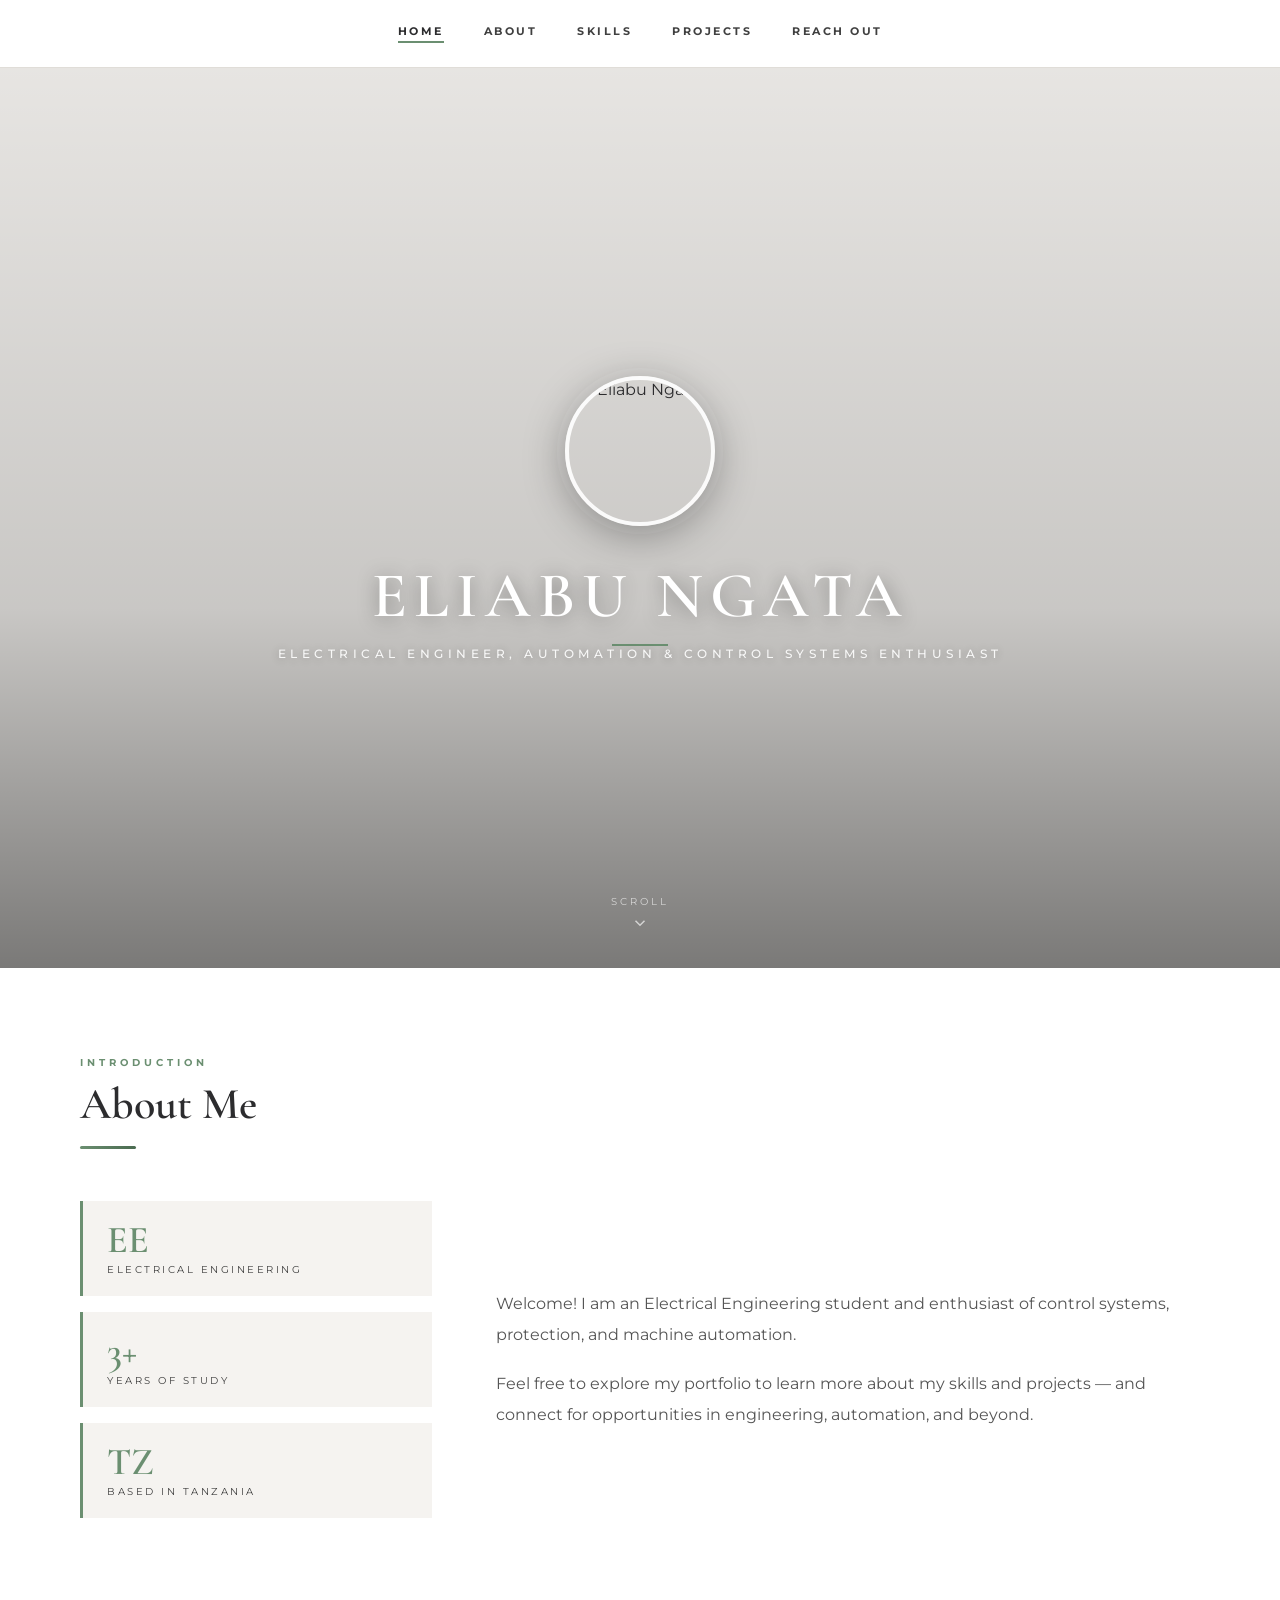
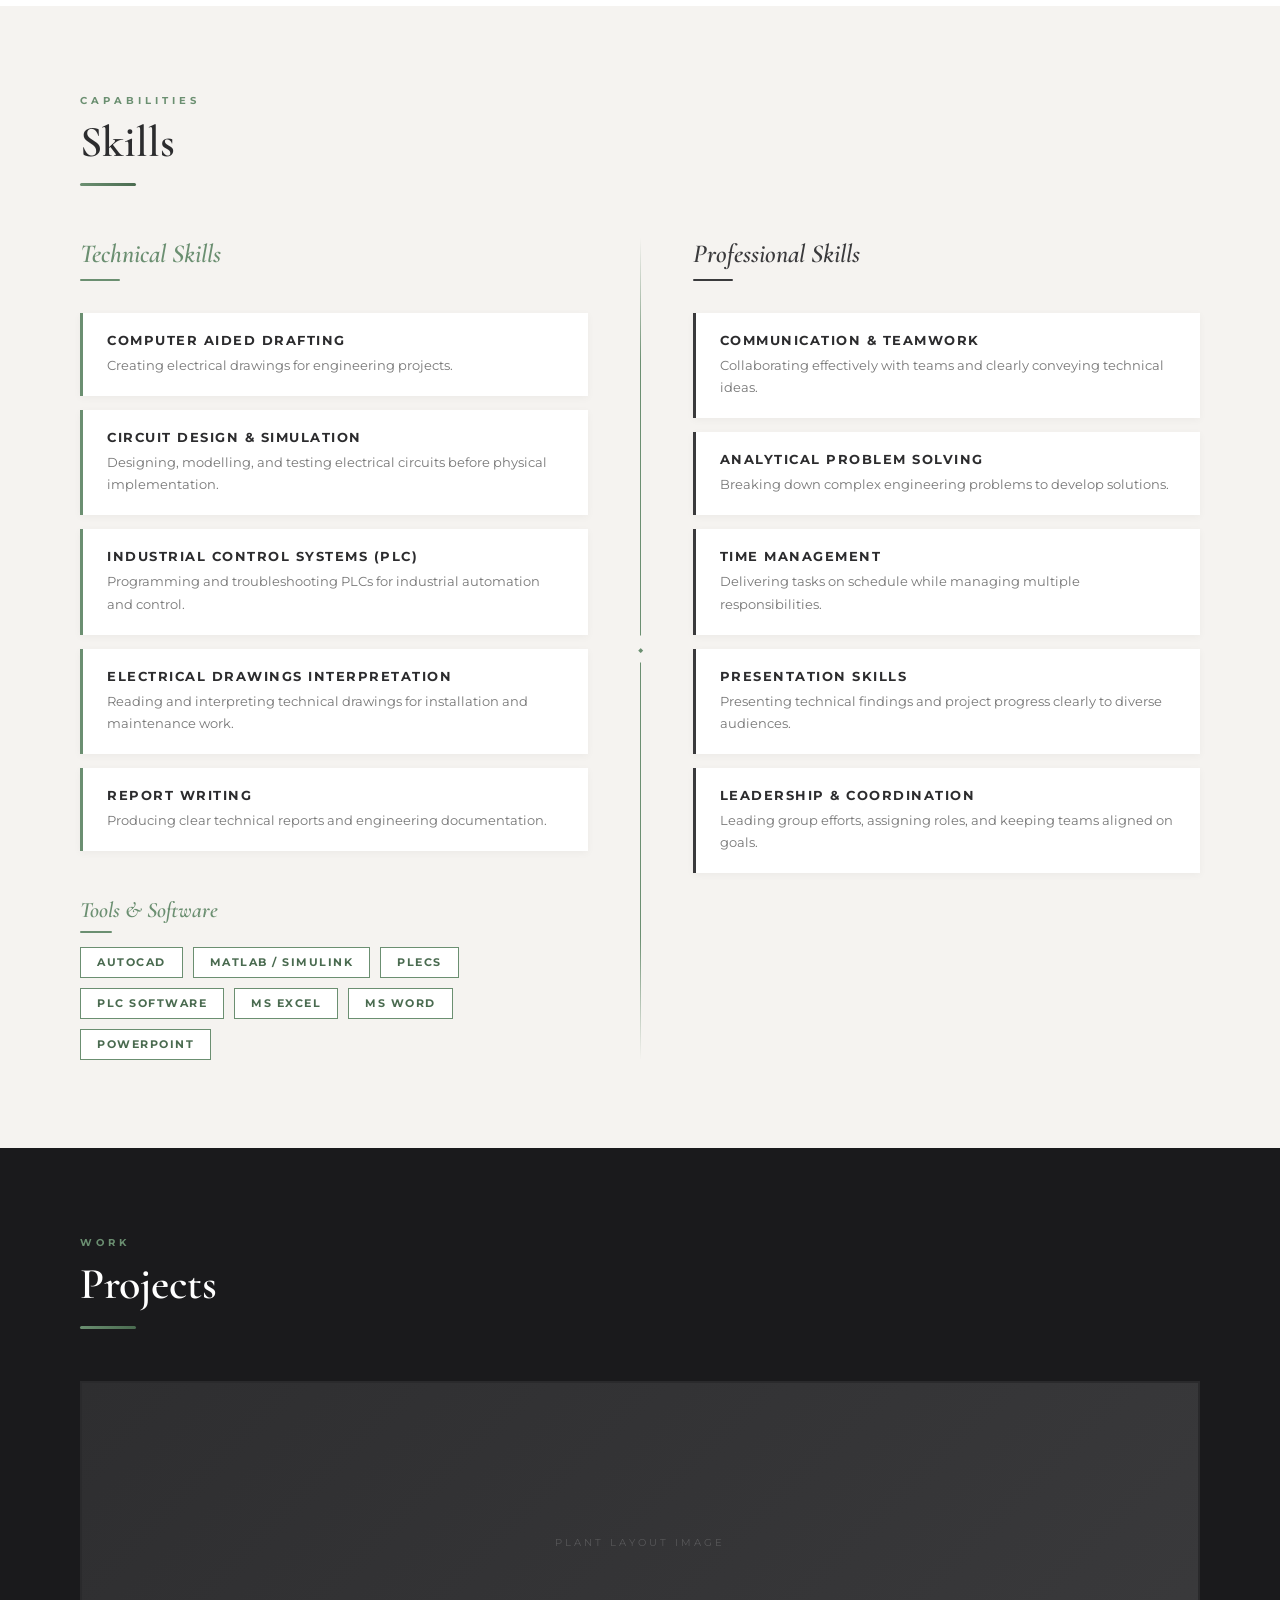
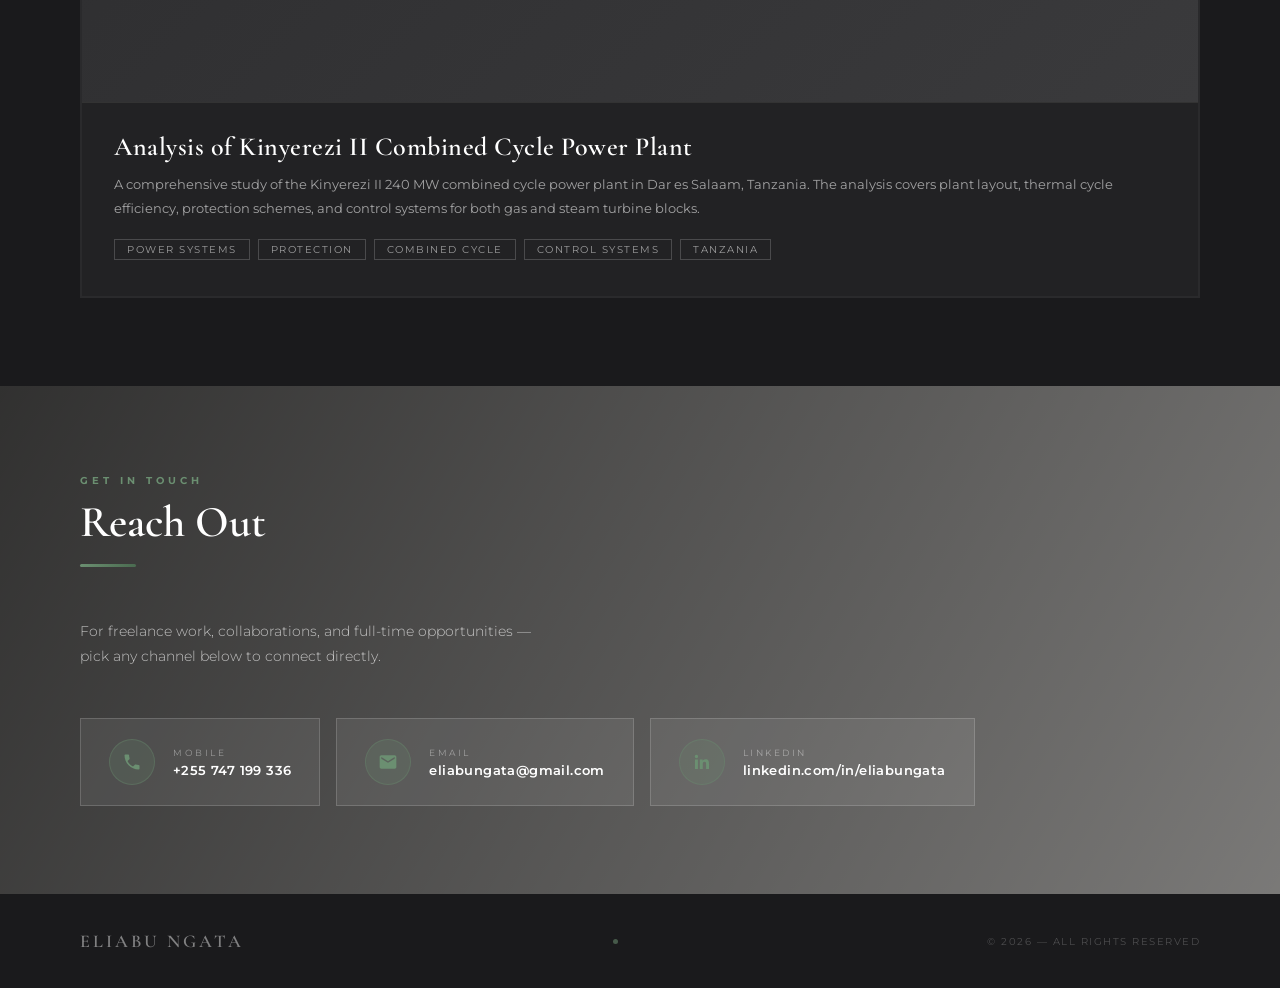
==== index.html @ 3ef7c07f "Update index.html" ====
<!DOCTYPE html>
<html lang="en">
<head>
  <meta charset="UTF-8" />
  <meta name="viewport" content="width=device-width, initial-scale=1.0"/>
  <title>Eliabu Ngata — Portfolio</title>
  <link href="https://fonts.googleapis.com/css2?family=Cormorant+Garamond:ital,wght@0,300;0,400;0,600;1,300;1,400;1,600&family=Montserrat:wght@300;400;500;600;700&display=swap" rel="stylesheet"/>
  <style>
    *, *::before, *::after { box-sizing: border-box; margin: 0; padding: 0; }

    :root {
      --accent:   #6b8f71;
      --accent2:  #4a6b50;
      --mid:      #3a3a3c;
      --dark:     #1a1a1c;
      --light-bg: #f5f3f0;
      --white:    #ffffff;
      --text:     #2c2c2e;
      --muted:    #404040;
      --border:   #e0ddd8;
      --nav-h:    68px;
    }

    html { scroll-behavior: smooth; }

    body {
      font-family: 'Montserrat', sans-serif;
      color: var(--text);
      background: var(--light-bg);
      overflow-x: hidden;
    }

    /* ════════════════════════════
       NAV
    ════════════════════════════ */
    nav {
      position: sticky;
      top: 0;
      z-index: 200;
      height: var(--nav-h);
      background: rgba(255,255,255,0.96);
      backdrop-filter: blur(12px);
      -webkit-backdrop-filter: blur(12px);
      border-bottom: 1px solid var(--border);
      display: flex;
      align-items: center;
      justify-content: center;
      padding: 0 80px;
    }
    .nav-logo { display: none; }
    .nav-links { display: flex; gap: 40px; }
    nav a.nav-link {
      text-decoration: none;
      font-size: 11px;
      font-weight: 700;
      letter-spacing: 2.5px;
      text-transform: uppercase;
      color: var(--muted);
      padding-bottom: 3px;
      border-bottom: 2px solid transparent;
      transition: color .2s, border-color .2s;
    }
    nav a.nav-link:hover {
      color: var(--text);
      border-bottom-color: var(--accent);
    }
    nav a.nav-link.active {
      color: var(--text);
      border-bottom-color: var(--accent);
    }

    /* ════════════════════════════
       HERO
    ════════════════════════════ */
    #hero {
      position: relative;
      min-height: 100vh;
      display: flex;
      align-items: center;
      justify-content: center;
      background: url('https://raw.githubusercontent.com/eliabungata/eliabungata.github.io/main/images/coverphoto.jpeg') center 20%/cover no-repeat;
      overflow: hidden;
    }
    #hero::before {
      content: '';
      position: absolute; inset: 0;
      background: linear-gradient(
        to bottom,
        rgba(0,0,0,0.06) 0%,
        rgba(0,0,0,0.18) 60%,
        rgba(0,0,0,0.50) 100%
      );
    }
    .hero-content {
      position: relative;
      z-index: 1;
      display: flex;
      flex-direction: column;
      align-items: center;
      text-align: center;
      gap: 22px;
      padding: 40px 80px;
      animation: fadeUp .9s ease both;
    }
    @keyframes fadeUp {
      from { opacity: 0; transform: translateY(32px); }
      to   { opacity: 1; transform: translateY(0); }
    }
    .hero-avatar {
      width: 150px; height: 150px;
      border-radius: 50%;
      border: 4px solid rgba(255,255,255,.9);
      object-fit: cover;
      object-position: center top;
      box-shadow: 0 8px 40px rgba(0,0,0,.35), 0 0 0 8px rgba(255,255,255,.1);
    }
    .hero-text h1 {
      font-family: 'Cormorant Garamond', serif;
      font-size: 64px;
      font-weight: 600;
      color: var(--white);
      letter-spacing: 7px;
      line-height: 1.5;
      text-shadow: 0 2px 20px rgba(0,0,0,.4);
    }
    .hero-divider {
      width: 56px; height: 2px;
      background: var(--accent);
      margin: 0 auto;
    }
    .hero-text p {
      font-size: 12px;
      font-weight: 500;
      letter-spacing: 4.5px;
      text-transform: uppercase;
      color: rgba(255,255,255,.9);
      text-shadow: 0 1px 8px rgba(0,0,0,.3);
    }
    .hero-scroll {
      position: absolute;
      bottom: 36px;
      left: 50%;
      transform: translateX(-50%);
      display: flex;
      flex-direction: column;
      align-items: center;
      gap: 6px;
      color: rgba(255,255,255,.65);
      font-size: 10px;
      letter-spacing: 3px;
      text-transform: uppercase;
      text-decoration: none;
      animation: bounce 2.2s infinite;
    }
    .hero-scroll svg { width: 18px; height: 18px; fill: none; stroke: currentColor; stroke-width: 2; }
    @keyframes bounce {
      0%,100% { transform: translateX(-50%) translateY(0); }
      50%      { transform: translateX(-50%) translateY(7px); }
    }

    /* ════════════════════════════
       SHARED SECTION STYLES
    ════════════════════════════ */
    .section-wrap { padding: 88px 80px; }
    .section-header { margin-bottom: 52px; }
    .section-eyebrow {
      font-size: 10px;
      font-weight: 700;
      letter-spacing: 4px;
      text-transform: uppercase;
      color: var(--accent);
      margin-bottom: 10px;
      display: block;
    }
    .section-title {
      font-family: 'Cormorant Garamond', serif;
      font-size: 44px;
      font-weight: 600;
      color: var(--text);
      line-height: 1.15;
      margin-bottom: 16px;
    }
    .section-rule {
      width: 56px; height: 3px;
      background: linear-gradient(to right, var(--accent), var(--accent2));
      border-radius: 2px;
    }

    /* scroll reveal */
    .reveal {
      opacity: 0;
      transform: translateY(28px);
      transition: opacity .7s ease, transform .7s ease;
    }
    .reveal.visible { opacity: 1; transform: translateY(0); }

    /* ════════════════════════════
       ABOUT ME
    ════════════════════════════ */
    #about { background: var(--white); }
    .about-grid {
      display: grid;
      grid-template-columns: 1fr 2fr;
      gap: 64px;
      align-items: center;
    }
    .about-side { display: flex; flex-direction: column; gap: 16px; }
    .about-stat {
      padding: 20px 24px;
      background: var(--light-bg);
      border-left: 3px solid var(--accent);
    }
    .about-stat-num {
      font-family: 'Cormorant Garamond', serif;
      font-size: 38px; font-weight: 600;
      color: var(--accent); line-height: 1;
    }
    .about-stat-label {
      font-size: 10px; letter-spacing: 2.5px;
      text-transform: uppercase; color: var(--muted); margin-top: 4px;
    }
    .about-main p {
      font-size: 15.5px; line-height: 2; color: #555; margin-bottom: 18px;
    }
    .about-main p:last-child { margin-bottom: 0; }

    /* ════════════════════════════
       SKILLS
    ════════════════════════════ */
    #skills { background: var(--light-bg); }
    .skills-body {
      display: grid;
      grid-template-columns: 1fr 1px 1fr;
      gap: 0 52px;
      align-items: start;
    }
    .skills-divider-line {
      background: linear-gradient(to bottom, transparent, var(--accent) 15%, var(--accent) 85%, transparent);
      position: relative; align-self: stretch;
    }
    .skills-divider-line::before {
      content: '◆';
      position: absolute; top: 50%; left: 50%;
      transform: translate(-50%, -50%);
      font-size: 9px; color: var(--accent);
      background: var(--light-bg); padding: 8px 0;
    }
    .skills-col { display: flex; flex-direction: column; gap: 14px; }
    .group-subtitle {
      font-family: 'Cormorant Garamond', serif;
      font-size: 26px; font-weight: 600; font-style: italic;
      margin-bottom: 18px; padding-bottom: 12px; position: relative;
    }
    .group-subtitle::after {
      content: ''; position: absolute; left: 0; bottom: 0;
      height: 2px; width: 40px; border-radius: 2px;
    }
    .skills-col.technical .group-subtitle { color: var(--accent); }
    .skills-col.technical .group-subtitle::after { background: var(--accent); }
    .skills-col.soft .group-subtitle { color: var(--mid); }
    .skills-col.soft .group-subtitle::after { background: var(--mid); }

    .skill-card {
      background: var(--white); padding: 20px 24px;
      border-left: 3px solid var(--accent);
      box-shadow: 0 2px 8px rgba(0,0,0,.04);
      transition: transform .3s ease, box-shadow .3s ease, border-left-width .2s;
      cursor: default;
    }
    .skill-card:hover {
      transform: translateX(8px);
      box-shadow: 0 6px 24px rgba(0,0,0,.09);
      border-left-width: 5px;
    }
    .skills-col.soft .skill-card { border-left-color: var(--mid); }
    .skill-card h4 {
      font-size: 12.5px; font-weight: 700; letter-spacing: 1.5px;
      text-transform: uppercase; color: var(--text); margin-bottom: 6px;
    }
    .skill-card p { font-size: 13px; color: #777; line-height: 1.7; }

    /* ── Tools subsection ── */
    .tools-subsection { margin-top: 32px; }
    .tools-subtitle {
      font-family: 'Cormorant Garamond', serif;
      font-size: 22px; font-weight: 600; font-style: italic;
      color: var(--accent);
      margin-bottom: 14px; padding-bottom: 10px; position: relative;
    }
    .tools-subtitle::after {
      content: ''; position: absolute; left: 0; bottom: 0;
      height: 2px; width: 32px;
      background: var(--accent); border-radius: 2px;
    }
    .tools-grid { display: flex; flex-wrap: wrap; gap: 10px; }
    .tool-chip {
      background: var(--white);
      border: 1.5px solid var(--accent);
      color: var(--accent2);
      font-size: 10.5px; font-weight: 700;
      letter-spacing: 1.5px; text-transform: uppercase;
      padding: 8px 16px;
      transition: background .2s, color .2s; cursor: default;
    }
    .tool-chip:hover { background: var(--accent); color: var(--white); }

    /* ════════════════════════════
       PROJECTS
    ════════════════════════════ */
    #projects { background: var(--dark); }
    #projects .section-eyebrow { color: var(--accent); }
    #projects .section-title   { color: var(--white); }
    .projects-grid {
      display: grid; grid-template-columns: 1fr 1fr;
      gap: 2px; margin-top: 52px; border: 2px solid #2a2a2c;
    }
    .project-card {
      background: #222224; color: var(--white);
      overflow: hidden; transition: background .25s; position: relative;
    }
    .project-card::after {
      content: ''; position: absolute; bottom: 0; left: 0;
      width: 0; height: 3px;
      background: linear-gradient(to right, var(--accent), var(--accent2));
      transition: width .35s ease;
    }
    .project-card:hover { background: #2a2a2c; }
    .project-card:hover::after { width: 100%; }
    .project-card-img {
      width: 100%; height: 220px; object-fit: cover; object-position: center;
      display: block; filter: brightness(.85); transition: filter .3s;
    }
    .project-card:hover .project-card-img { filter: brightness(1); }
    .project-card-img-placeholder {
      width: 100%; height: 220px;
      background: linear-gradient(135deg, #2e2e30, #3a3a3c);
      display: flex; align-items: center; justify-content: center;
      font-size: 10px; letter-spacing: 3px; text-transform: uppercase;
      color: rgba(255,255,255,.18); border-bottom: 1px solid #333;
    }
    .project-card-body { padding: 28px 32px 36px; }
    .project-card h3 {
      font-family: 'Cormorant Garamond', serif;
      font-size: 26px; font-weight: 600; letter-spacing: .5px;
      margin-bottom: 10px; color: var(--white);
    }
    .project-card p { font-size: 13px; line-height: 1.9; color: rgba(255,255,255,.58); }
    .project-tags { margin-top: 18px; display: flex; flex-wrap: wrap; gap: 8px; }
    .tag {
      font-size: 9.5px; letter-spacing: 1.5px; text-transform: uppercase;
      border: 1px solid rgba(255,255,255,.18); padding: 4px 12px;
      color: rgba(255,255,255,.55); transition: border-color .2s, color .2s;
    }
    .project-card:hover .tag { border-color: var(--accent); color: var(--accent); }
    .project-link {
      display: inline-flex; align-items: center; gap: 8px;
      margin-top: 20px; font-size: 10.5px; letter-spacing: 2px;
      text-transform: uppercase; color: var(--accent);
      text-decoration: none; font-weight: 600; transition: gap .2s;
      background: none; border: none; cursor: pointer; padding: 0;
      font-family: 'Montserrat', sans-serif;
    }
    .project-link:hover { gap: 14px; }

    /* ── Kinyerezi expandable image ── */
    .kinyerezi-expand {
      margin-top: 20px;
      overflow: hidden;
    }
    .kinyerezi-expand-inner {
      max-height: 0;
      overflow: hidden;
      transition: max-height .55s cubic-bezier(0.4,0,0.2,1), opacity .4s ease;
      opacity: 0;
    }
    .kinyerezi-expand-inner.open {
      max-height: 600px;
      opacity: 1;
    }
    .kinyerezi-expand-inner img {
      width: 100%; margin-top: 16px;
      border: 1px solid rgba(107,143,113,.3);
      display: block;
    }
    .kinyerezi-expand-inner .img-caption {
      font-size: 10px; letter-spacing: 2px; text-transform: uppercase;
      color: rgba(255,255,255,.35); margin-top: 8px; text-align: center;
    }

    /* ════════════════════════════
       REACH OUT
    ════════════════════════════ */
    #contact { position: relative; }
    .contact-hero {
      position: relative; min-height: 480px;
      background: url('https://images.unsplash.com/photo-1517842645767-c639042777db?w=1600&q=80') center/cover no-repeat;
      display: flex; align-items: center; padding: 88px 80px;
    }
    .contact-hero::before {
      content: ''; position: absolute; inset: 0;
      background: linear-gradient(120deg, rgba(0,0,0,.80) 0%, rgba(0,0,0,.50) 100%);
    }
    .contact-inner { position: relative; z-index: 1; width: 100%; }
    .contact-hero .section-eyebrow { color: var(--accent); }
    .contact-hero .section-title   { color: var(--white); }
    .contact-hero .section-rule    { margin-bottom: 16px; }
    .contact-sub {
      font-size: 14px; color: rgba(255,255,255,.68);
      line-height: 1.85; margin-bottom: 48px;
      max-width: 480px; font-weight: 300;
    }
    .contact-cards { display: flex; gap: 16px; flex-wrap: wrap; }
    .contact-card {
      display: flex; align-items: center; gap: 18px;
      background: rgba(255,255,255,.07);
      border: 1px solid rgba(255,255,255,.16);
      padding: 20px 28px; text-decoration: none; color: var(--white);
      min-width: 230px;
      transition: background .25s, border-color .25s, transform .25s;
      position: relative; overflow: hidden;
    }
    .contact-card::before {
      content: ''; position: absolute; inset: 0;
      background: linear-gradient(135deg, rgba(107,143,113,.15), transparent);
      opacity: 0; transition: opacity .25s;
    }
    .contact-card:hover {
      background: rgba(255,255,255,.12);
      border-color: var(--accent); transform: translateY(-4px);
    }
    .contact-card:hover::before { opacity: 1; }
    .cc-icon {
      flex-shrink: 0; width: 46px; height: 46px; border-radius: 50%;
      background: rgba(107,143,113,.18); border: 1px solid rgba(107,143,113,.35);
      display: flex; align-items: center; justify-content: center;
      transition: background .25s;
    }
    .contact-card:hover .cc-icon { background: rgba(107,143,113,.32); }
    .cc-icon svg { width: 20px; height: 20px; fill: var(--accent); }
    .cc-label {
      font-size: 9px; letter-spacing: 2.5px; text-transform: uppercase;
      color: rgba(255,255,255,.42); margin-bottom: 4px;
    }
    .cc-value { font-size: 13px; font-weight: 600; letter-spacing: .4px; }

    /* ════════════════════════════
       FOOTER
    ════════════════════════════ */
    footer {
      background: var(--dark); padding: 36px 80px;
      display: flex; align-items: center; justify-content: space-between;
    }
    .footer-name {
      font-family: 'Cormorant Garamond', serif;
      font-size: 18px; font-weight: 600;
      color: rgba(255,255,255,.45); letter-spacing: 3px;
    }
    .footer-copy {
      font-size: 10px; color: rgba(255,255,255,.22);
      letter-spacing: 1.5px; text-transform: uppercase;
    }
    .footer-dot {
      width: 5px; height: 5px; border-radius: 50%;
      background: var(--accent); opacity: .55;
    }

    /* ════════════════════════════
       RESPONSIVE
    ════════════════════════════ */
    @media (max-width: 900px) {
      nav { padding: 0 28px; }
      .nav-links { gap: 18px; }
      nav a.nav-link { font-size: 10px; letter-spacing: 1.5px; }
      .section-wrap { padding: 60px 28px; }
      .hero-content { padding: 40px 28px; }
      .hero-text h1 { font-size: 38px; letter-spacing: 4px; }
      .about-grid { grid-template-columns: 1fr; gap: 36px; }
      .about-side { flex-direction: row; flex-wrap: wrap; }
      .about-stat { flex: 1; min-width: 130px; }
      .skills-body { grid-template-columns: 1fr; gap: 40px 0; }
      .skills-divider-line { display: none; }
      .projects-grid { grid-template-columns: 1fr; }
      .contact-hero { padding: 60px 28px; }
      .contact-cards { flex-direction: column; }
      footer { padding: 28px 28px; flex-direction: column; gap: 12px; text-align: center; }
    }
  </style>
</head>

<body>

<!-- NAV -->
<nav id="main-nav">
  <a href="#hero" class="nav-logo">EN</a>
  <div class="nav-links">
    <a href="#hero"     class="nav-link">Home</a>
    <a href="#about"    class="nav-link">About</a>
    <a href="#skills"   class="nav-link">Skills</a>
    <a href="#projects" class="nav-link">Projects</a>
    <a href="#contact"  class="nav-link">Reach Out</a>
  </div>
</nav>

<!-- HERO -->
<section id="hero">
  <div class="hero-content">
    <img class="hero-avatar"
         src="https://raw.githubusercontent.com/eliabungata/eliabungata.github.io/main/images/My%20profile%20picture.jpg"
         alt="Eliabu Ngata"/>
    <div class="hero-text">
      <h1>ELIABU NGATA</h1>
      <div class="hero-divider"></div>
      <p>Electrical Engineer, Automation &amp; Control Systems Enthusiast</p>
    </div>
  </div>
  <a class="hero-scroll" href="#about">
    <span>Scroll</span>
    <svg viewBox="0 0 24 24"><polyline points="6 9 12 15 18 9"/></svg>
  </a>
</section>

<!-- ABOUT ME -->
<section id="about">
  <div class="section-wrap reveal">
    <div class="section-header">
      <span class="section-eyebrow">Introduction</span>
      <h2 class="section-title">About Me</h2>
      <div class="section-rule"></div>
    </div>
    <div class="about-grid">
      <div class="about-side">
        <div class="about-stat">
          <div class="about-stat-num">EE</div>
          <div class="about-stat-label">Electrical Engineering</div>
        </div>
        <div class="about-stat">
          <div class="about-stat-num">3+</div>
          <div class="about-stat-label">Years of Study</div>
        </div>
        <div class="about-stat">
          <div class="about-stat-num">TZ</div>
          <div class="about-stat-label">Based in Tanzania</div>
        </div>
      </div>
      <div class="about-main">
        <p>Welcome! I am an Electrical Engineering student and enthusiast of control systems, protection, and machine automation.</p>
        <p>Feel free to explore my portfolio to learn more about my skills and projects — and connect for opportunities in engineering, automation, and beyond.</p>
      </div>
    </div>
  </div>
</section>

<!-- SKILLS -->
<section id="skills">
  <div class="section-wrap reveal">
    <div class="section-header">
      <span class="section-eyebrow">Capabilities</span>
      <h2 class="section-title">Skills</h2>
      <div class="section-rule"></div>
    </div>
    <div class="skills-body">

      <div class="skills-col technical">
        <div class="group-subtitle">Technical Skills</div>
        <div class="skill-card">
          <h4>Computer Aided Drafting</h4>
          <p>Creating electrical drawings for engineering projects.</p>
        </div>
        <div class="skill-card">
          <h4>Circuit Design &amp; Simulation</h4>
          <p>Designing, modelling, and testing electrical circuits before physical implementation.</p>
        </div>
        <div class="skill-card">
          <h4>Industrial Control Systems (PLC)</h4>
          <p>Programming and troubleshooting PLCs for industrial automation and control.</p>
        </div>
        <div class="skill-card">
          <h4>Electrical Drawings Interpretation</h4>
          <p>Reading and interpreting technical drawings for installation and maintenance work.</p>
        </div>
        <div class="skill-card">
          <h4>Report Writing</h4>
          <p>Producing clear technical reports and engineering documentation.</p>
        </div>
        <div class="tools-subsection">
          <div class="tools-subtitle">Tools &amp; Software</div>
          <div class="tools-grid">
            <span class="tool-chip">AutoCAD</span>
            <span class="tool-chip">MATLAB / Simulink</span>
            <span class="tool-chip">PLECS</span>
            <span class="tool-chip">PLC Software</span>
            <span class="tool-chip">MS Excel</span>
            <span class="tool-chip">MS Word</span>
            <span class="tool-chip">PowerPoint</span>
          </div>
        </div>
      </div>

      <div class="skills-divider-line"></div>

      <div class="skills-col soft">
        <div class="group-subtitle">Professional Skills</div>
        <div class="skill-card">
          <h4>Communication &amp; Teamwork</h4>
          <p>Collaborating effectively with teams and clearly conveying technical ideas.</p>
        </div>
        <div class="skill-card">
          <h4>Analytical Problem Solving</h4>
          <p>Breaking down complex engineering problems to develop solutions.</p>
        </div>
        <div class="skill-card">
          <h4>Time Management</h4>
          <p>Delivering tasks on schedule while managing multiple responsibilities.</p>
        </div>
        <div class="skill-card">
          <h4>Presentation Skills</h4>
          <p>Presenting technical findings and project progress clearly to diverse audiences.</p>
        </div>
        <div class="skill-card">
          <h4>Leadership &amp; Coordination</h4>
          <p>Leading group efforts, assigning roles, and keeping teams aligned on goals.</p>
        </div>
      </div>

    </div>
  </div>
</section>

<!-- PROJECTS -->
<section id="projects">
  <div class="section-wrap reveal">
    <div class="section-header">
      <span class="section-eyebrow">Work</span>
      <h2 class="section-title">Projects</h2>
      <div class="section-rule"></div>
    </div>
    <div class="projects-grid">

      <!-- ══ KINYEREZI II — spans full width ══ -->
      <div class="project-card" style="grid-column: 1 / -1;">
        <!-- Main layout image — always visible -->
        <img
          class="project-card-img"
          style="height: 320px;"
          src="https://raw.githubusercontent.com/eliabungata/eliabungata.github.io/main/images/KINYEREZI%20II%20PLANT%20LAYOUT%20FOR%20ONE%20BLOCK.png"
          alt="Kinyerezi II Plant Layout for One Block"
          onerror="this.style.display='none'; this.nextElementSibling.style.display='flex';"
        />
        <div class="project-card-img-placeholder" style="display:none; height:320px;">Plant Layout Image</div>

        <div class="project-card-body">
          <h3>Analysis of Kinyerezi II Combined Cycle Power Plant</h3>
          <p>
            A comprehensive study of the Kinyerezi II 240 MW combined cycle power plant in Dar es Salaam, Tanzania.
            The analysis covers plant layout, thermal cycle efficiency, protection schemes, and control systems
            for both gas and steam turbine blocks.
          </p>
          <div class="project-tags">
            <span class="tag">Power Systems</span>
            <span class="tag">Protection</span>
            <span class="tag">Combined Cycle</span>
            <span class="tag">Control Systems</span>
            <span class="tag">Tanzania</span>
          </div>

        

        </div>
      </div>

     

    </div>
  </div>
</section>

<!-- REACH OUT -->
<section id="contact">
  <div class="contact-hero">
    <div class="contact-inner reveal">
      <div class="section-header">
        <span class="section-eyebrow">Get In Touch</span>
        <h2 class="section-title">Reach Out</h2>
        <div class="section-rule"></div>
      </div>
      <p class="contact-sub">For freelance work, collaborations, and full-time opportunities — pick any channel below to connect directly.</p>
      <div class="contact-cards">

        <a class="contact-card" href="tel:+255747199336">
          <div class="cc-icon">
            <svg viewBox="0 0 24 24"><path d="M6.6 10.8c1.4 2.8 3.8 5.1 6.6 6.6l2.2-2.2c.3-.3.7-.4 1-.2 1.1.4 2.3.6 3.6.6.6 0 1 .4 1 1V20c0 .6-.4 1-1 1C10.6 21 3 13.4 3 4c0-.6.4-1 1-1h3.5c.6 0 1 .4 1 1 0 1.3.2 2.5.6 3.6.1.3 0 .7-.2 1L6.6 10.8z"/></svg>
          </div>
          <div>
            <div class="cc-label">Mobile</div>
            <div class="cc-value">+255 747 199 336</div>
          </div>
        </a>

        <a class="contact-card" href="mailto:eliabungata@gmail.com">
          <div class="cc-icon">
            <svg viewBox="0 0 24 24"><path d="M20 4H4c-1.1 0-2 .9-2 2v12c0 1.1.9 2 2 2h16c1.1 0 2-.9 2-2V6c0-1.1-.9-2-2-2zm0 4-8 5-8-5V6l8 5 8-5v2z"/></svg>
          </div>
          <div>
            <div class="cc-label">Email</div>
            <div class="cc-value">eliabungata@gmail.com</div>
          </div>
        </a>

        <a class="contact-card" href="https://www.linkedin.com/in/eliabungata" target="_blank" rel="noopener noreferrer">
          <div class="cc-icon">
            <svg viewBox="0 0 24 24"><path d="M20.45 20.45h-3.55v-5.57c0-1.33-.03-3.04-1.85-3.04-1.85 0-2.13 1.45-2.13 2.94v5.67H9.37V9h3.41v1.56h.05c.47-.9 1.63-1.85 3.36-1.85 3.59 0 4.26 2.37 4.26 5.44v6.3zM5.34 7.43a2.06 2.06 0 1 1 0-4.12 2.06 2.06 0 0 1 0 4.12zM7.12 20.45H3.55V9h3.57v11.45z"/></svg>
          </div>
          <div>
            <div class="cc-label">LinkedIn</div>
            <div class="cc-value">linkedin.com/in/eliabungata</div>
          </div>
        </a>

      </div>
    </div>
  </div>
</section>

<!-- FOOTER -->
<footer>
  <span class="footer-name">ELIABU NGATA</span>
  <div class="footer-dot"></div>
  <span class="footer-copy">© 2026 — All rights reserved</span>
</footer>

<script>
  /* ── Nav active state ── */
  const sections = document.querySelectorAll('section[id]');
  const links    = document.querySelectorAll('.nav-link');

  links.forEach(link => {
    link.addEventListener('click', () => {
      links.forEach(l => l.classList.remove('active'));
      link.classList.add('active');
    });
  });

  const navObserver = new IntersectionObserver(entries => {
    entries.forEach(e => {
      if (e.isIntersecting) {
        const id = e.target.getAttribute('id');
        links.forEach(l => {
          l.classList.remove('active');
          if (l.getAttribute('href') === `#${id}`) l.classList.add('active');
        });
      }
    });
  }, { threshold: 0.35 });

  sections.forEach(s => navObserver.observe(s));

  /* ── Scroll reveal ── */
  const reveals = document.querySelectorAll('.reveal');
  const revealObserver = new IntersectionObserver(entries => {
    entries.forEach(e => {
      if (e.isIntersecting) {
        e.target.classList.add('visible');
        revealObserver.unobserve(e.target);
      }
    });
  }, { threshold: 0.1 });

  reveals.forEach(r => revealObserver.observe(r));

  /* ── Kinyerezi protection toggle ── */
  function toggleProtection(btn) {
    const panel = document.getElementById('protection-expand');
    const isOpen = panel.classList.contains('open');
    panel.classList.toggle('open');
    btn.setAttribute('aria-expanded', !isOpen);
    btn.innerHTML = isOpen ? 'See More &nbsp;→' : 'See Less &nbsp;↑';
  }
</script>
</body>
</html>
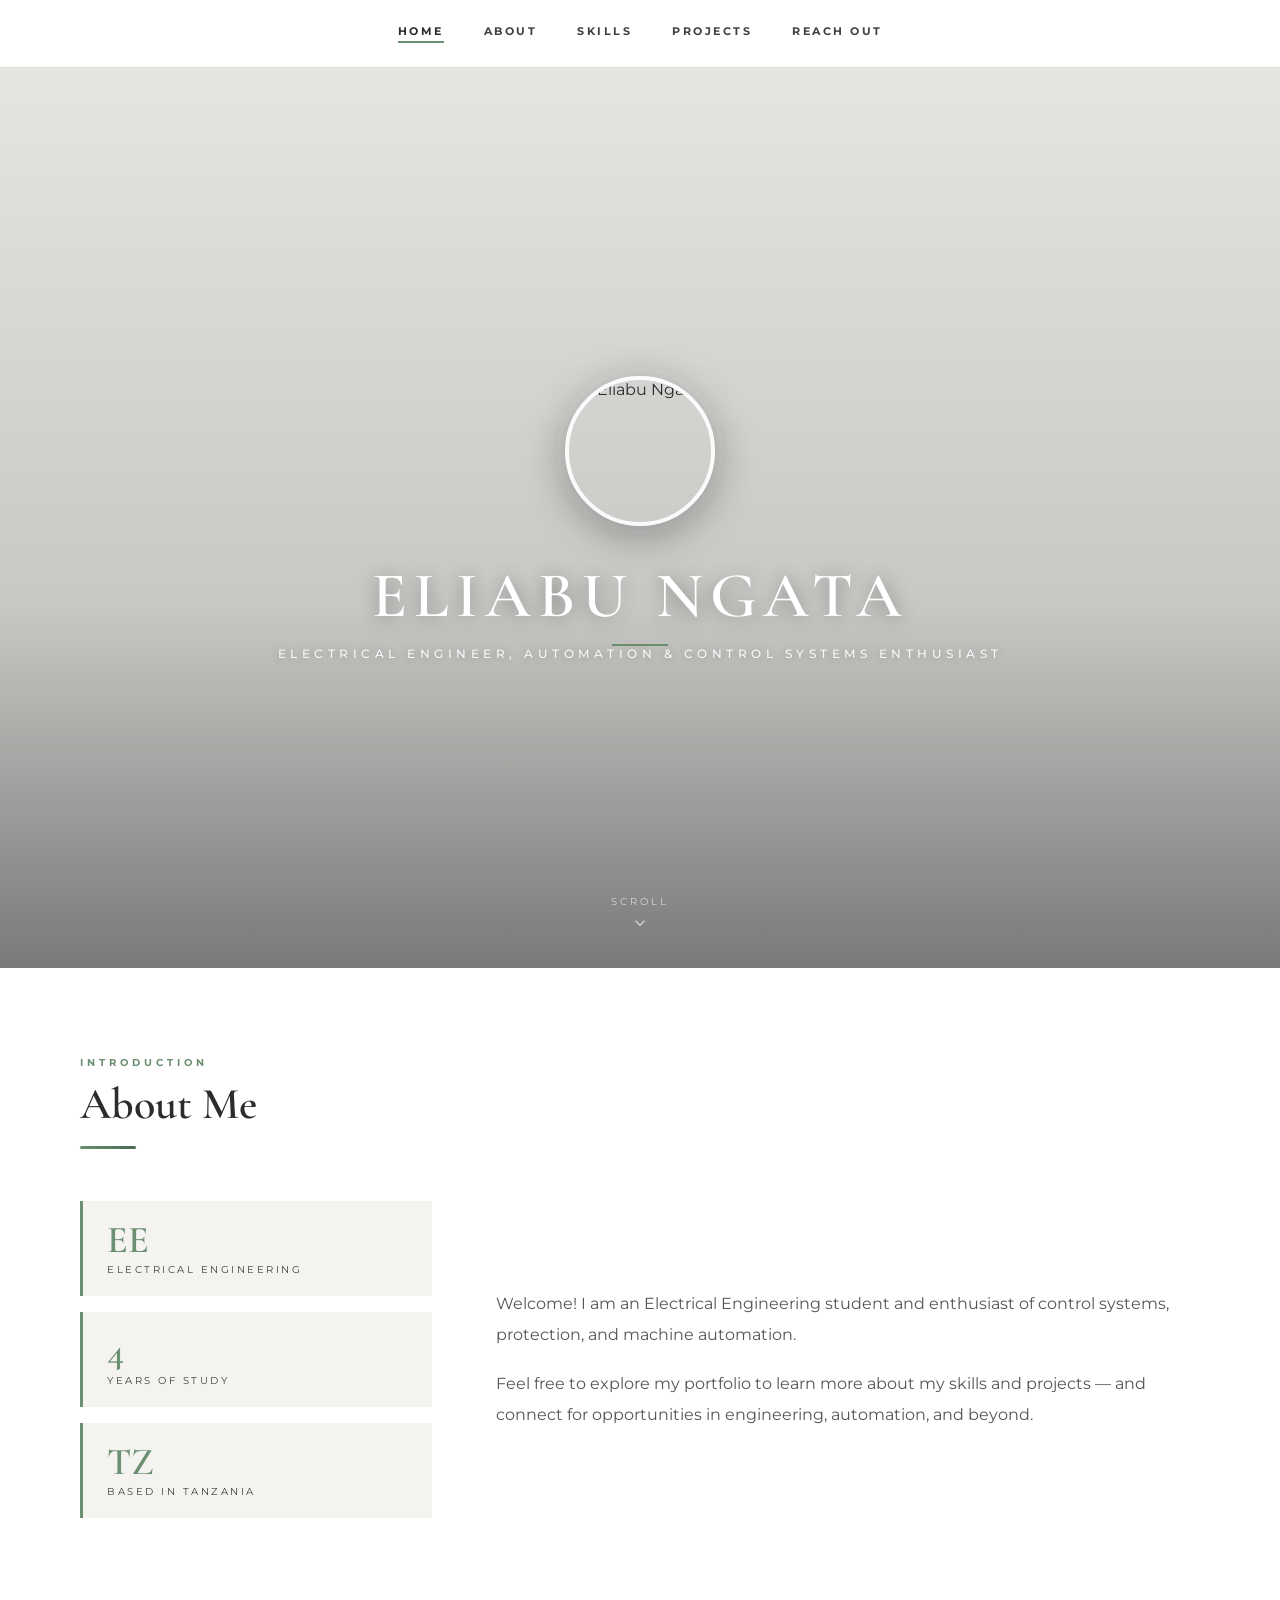
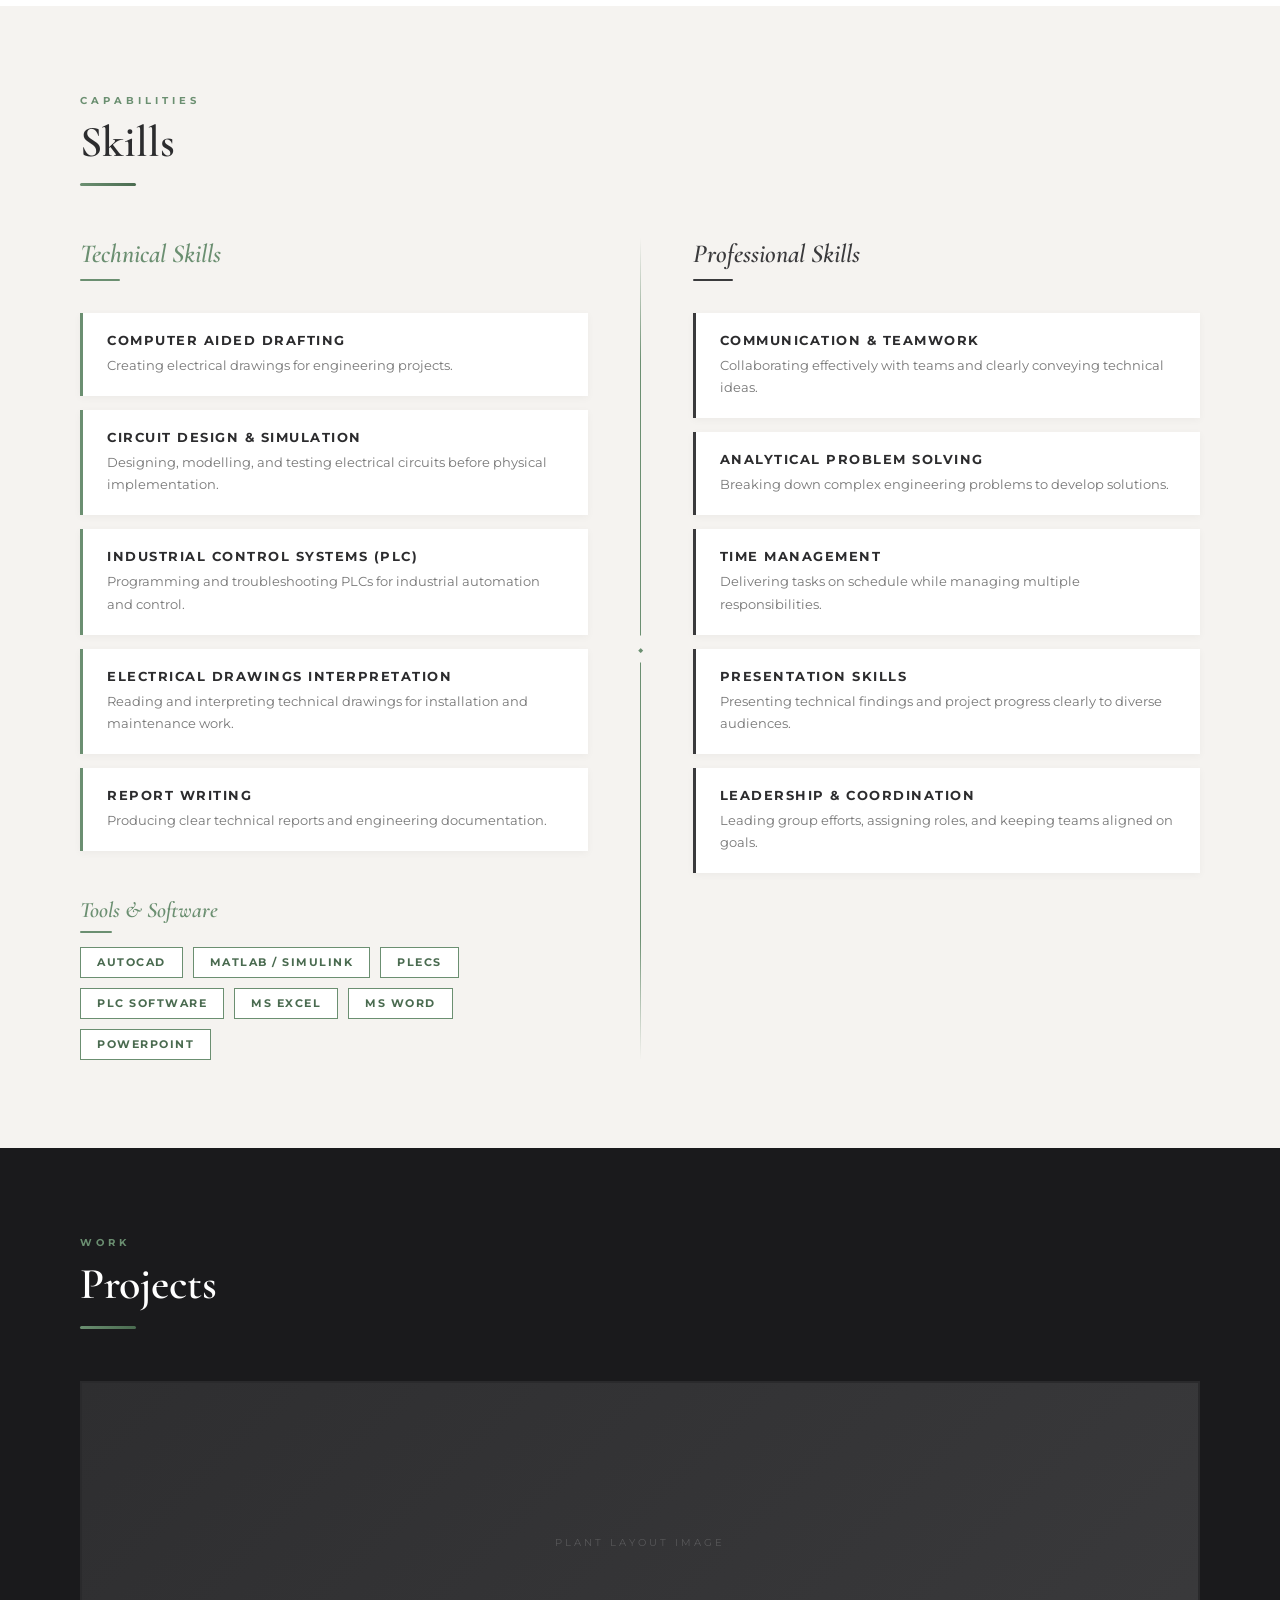
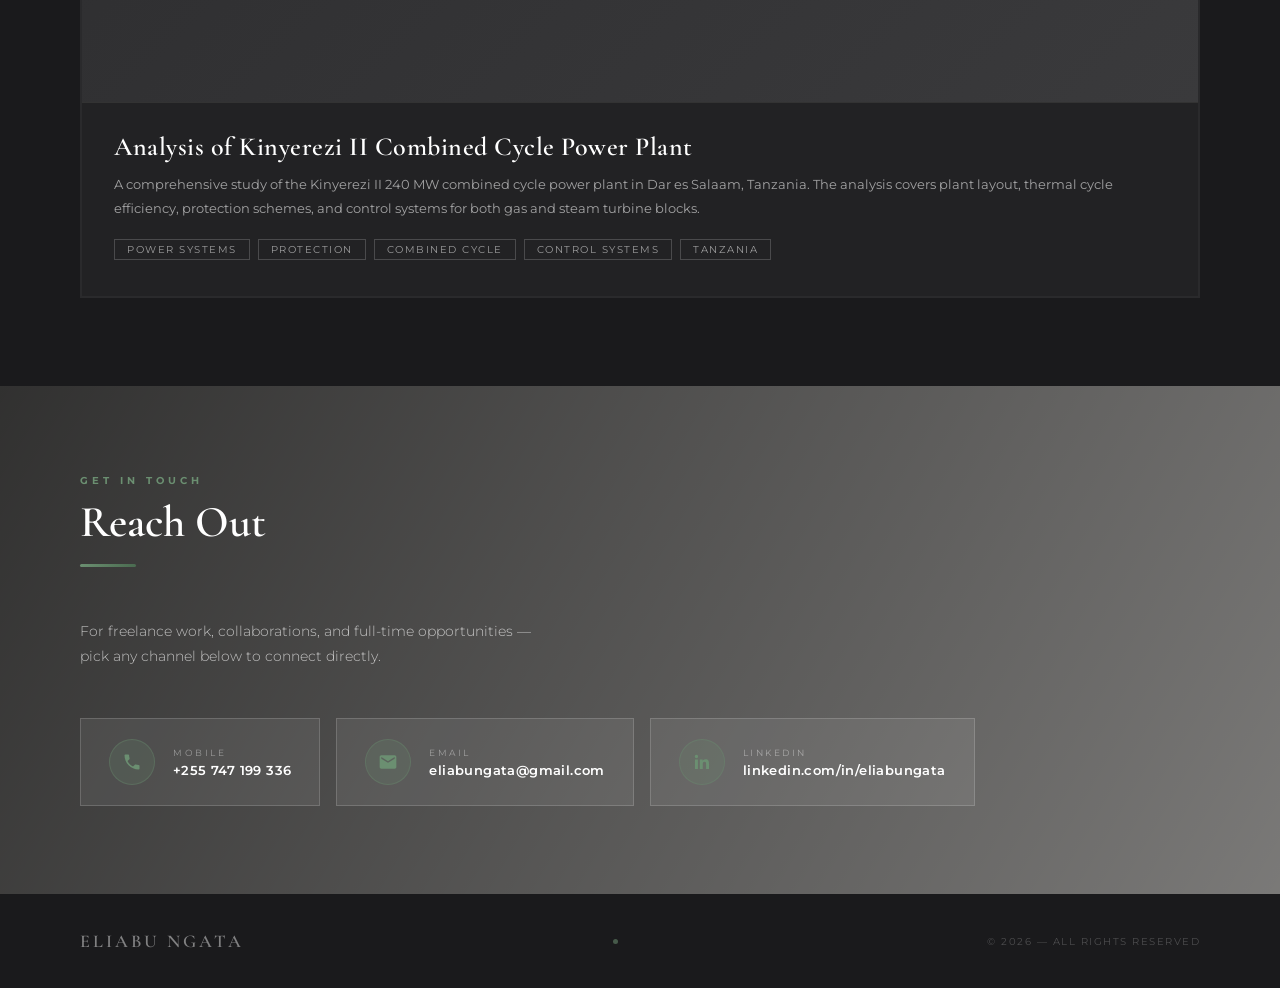
==== commit d1647f49: "Update index.html" ====
--- a/index.html
+++ b/index.html
@@ -534,7 +534,7 @@
           <div class="about-stat-label">Electrical Engineering</div>
         </div>
         <div class="about-stat">
-          <div class="about-stat-num">3+</div>
+          <div class="about-stat-num">4</div>
           <div class="about-stat-label">Years of Study</div>
         </div>
         <div class="about-stat">
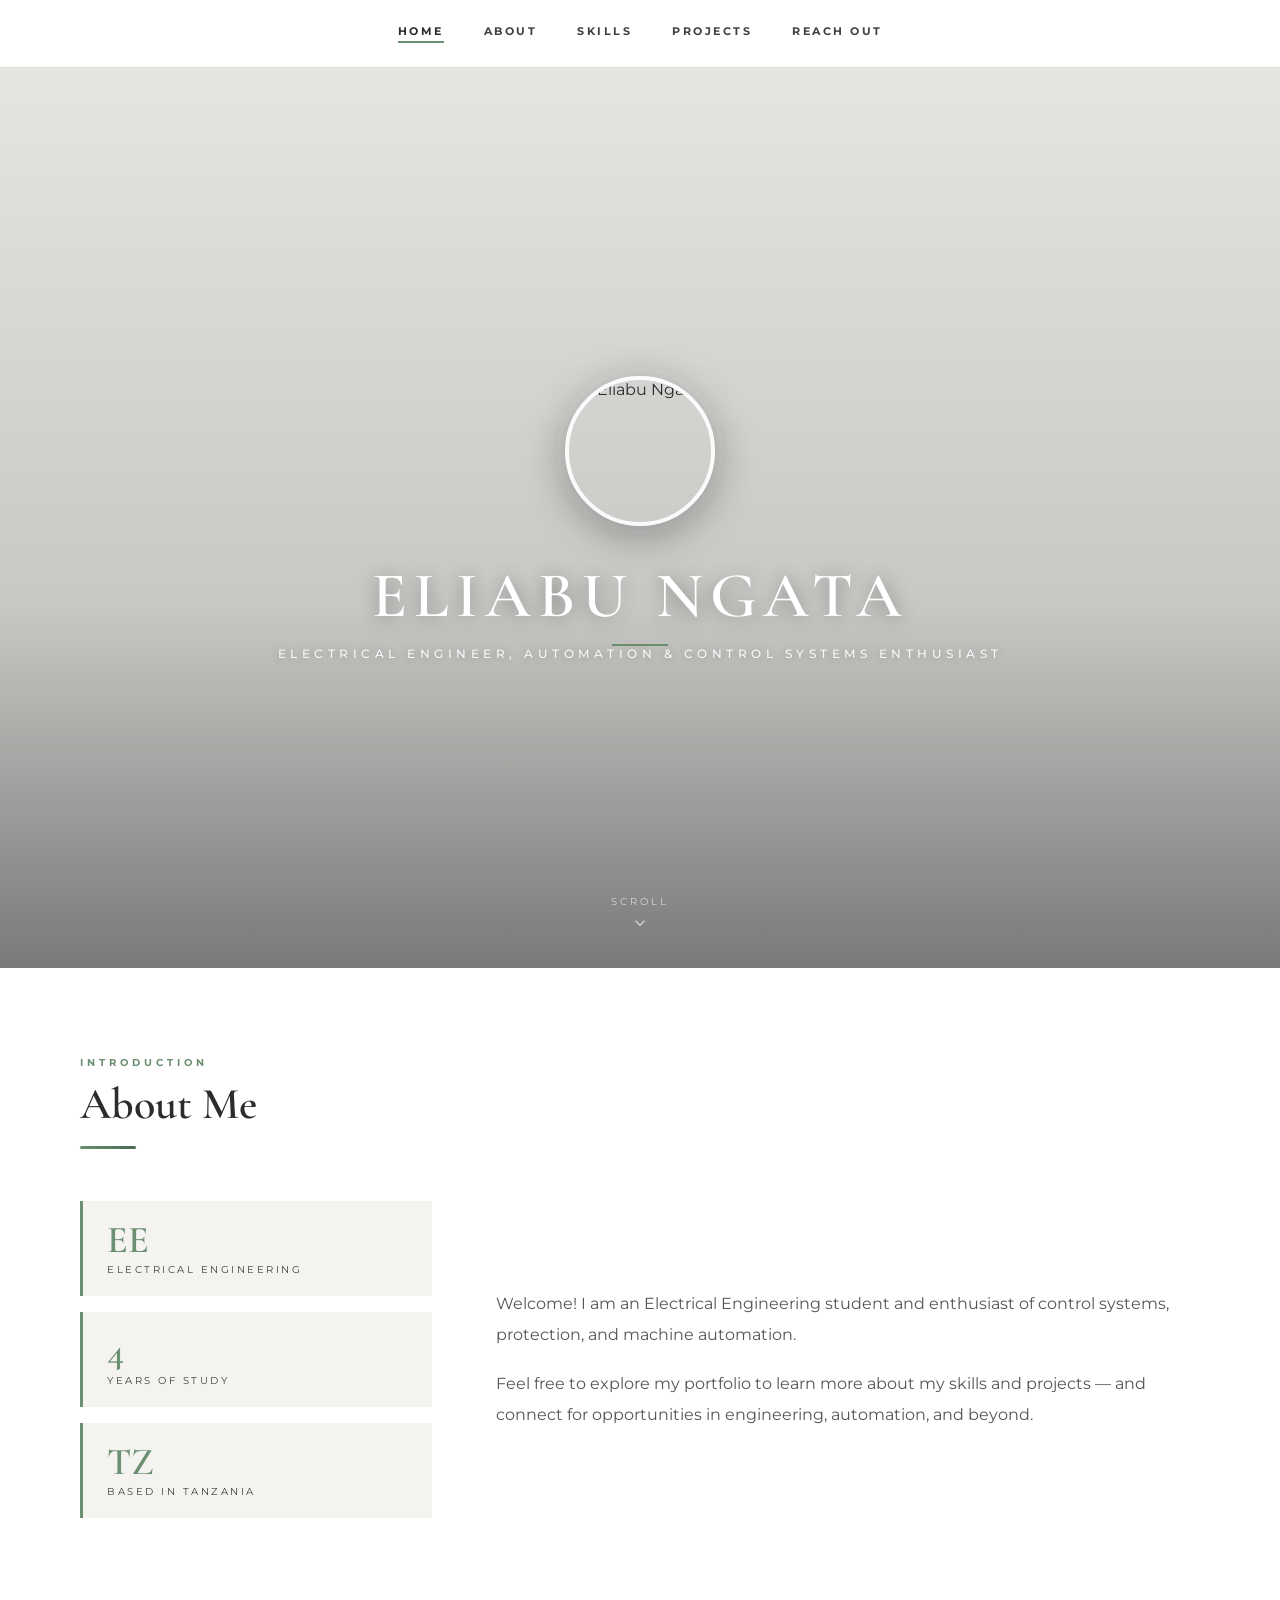
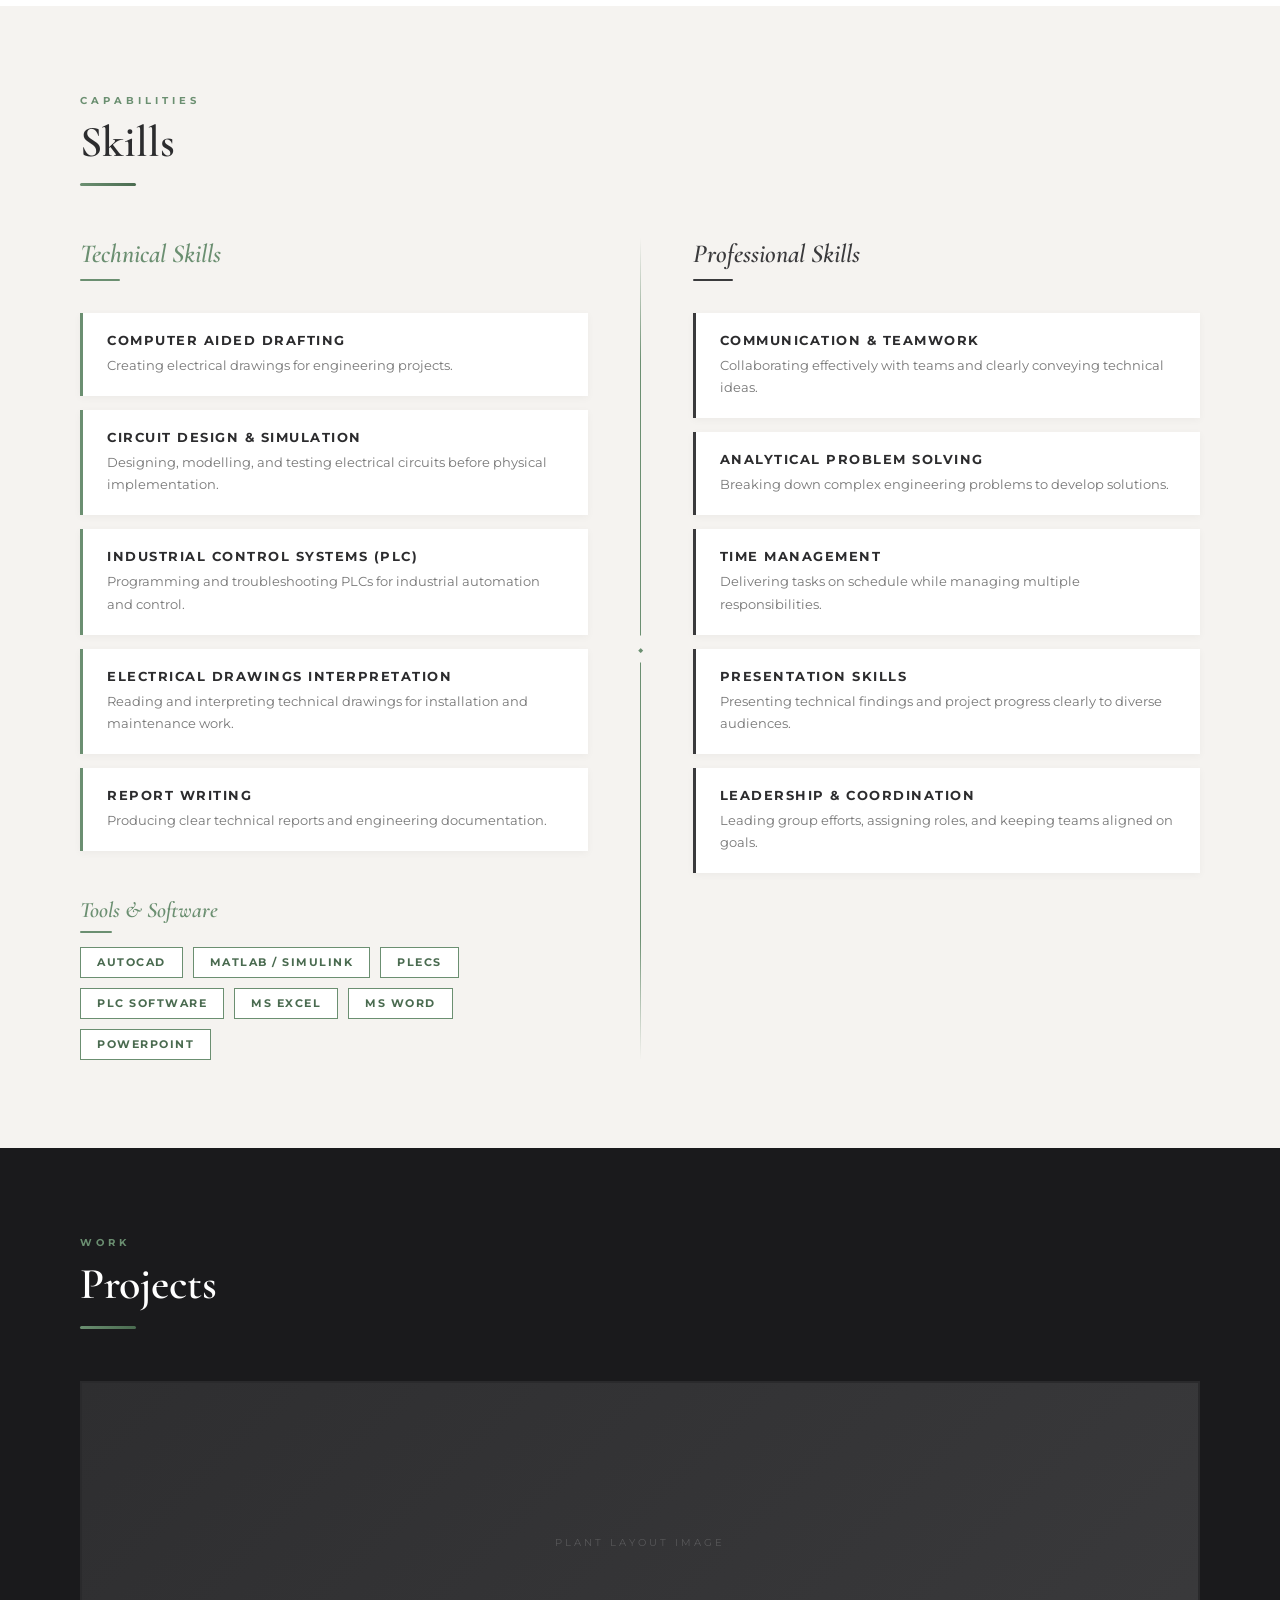
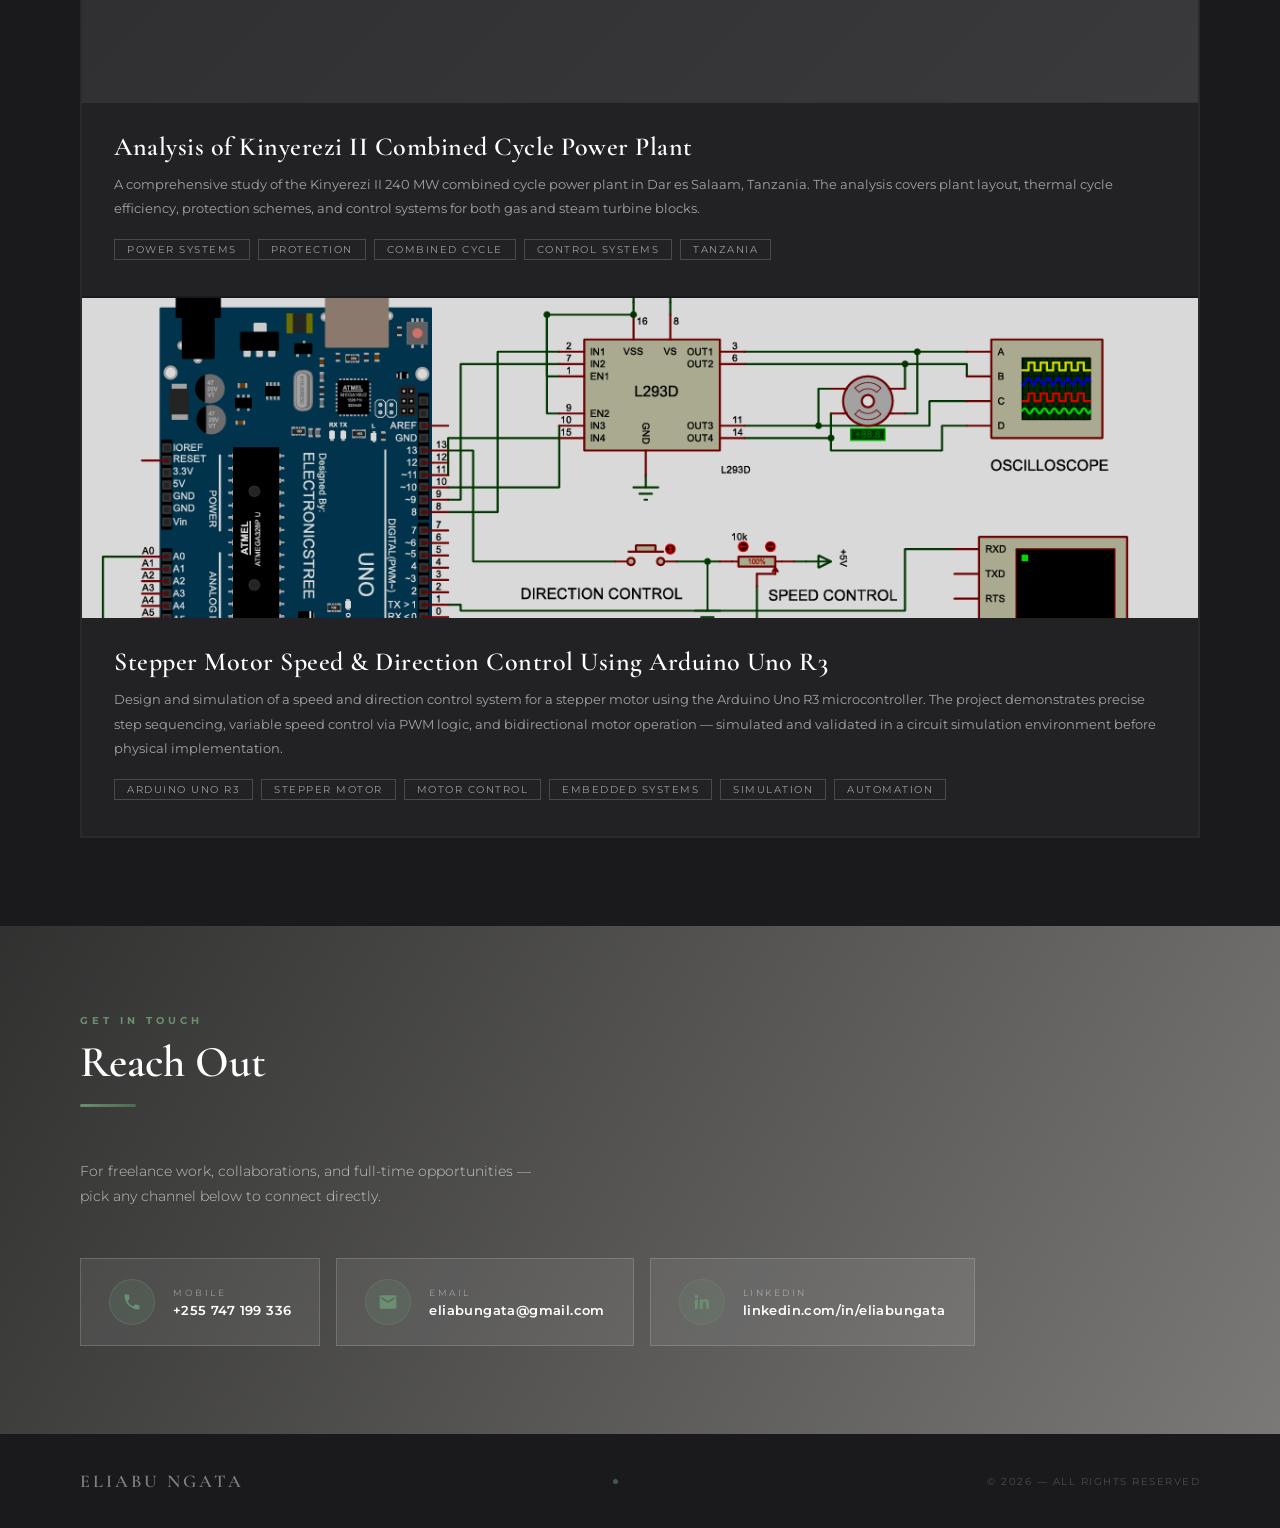
==== commit 69b3531f: "Add Stepper Motor project card to index.html Added a new project card for Stepper Motor Speed and Di" ====
--- a/index.html
+++ b/index.html
@@ -638,7 +638,6 @@
 
       <!-- ══ KINYEREZI II — spans full width ══ -->
       <div class="project-card" style="grid-column: 1 / -1;">
-        <!-- Main layout image — always visible -->
         <img
           class="project-card-img"
           style="height: 320px;"
@@ -662,13 +661,37 @@
             <span class="tag">Control Systems</span>
             <span class="tag">Tanzania</span>
           </div>
-
-        
-
         </div>
       </div>
 
-     
+      <!-- ══ STEPPER MOTOR — NEW PROJECT ══ -->
+      <div class="project-card" style="grid-column: 1 / -1;">
+        <img
+          class="project-card-img"
+          style="height: 320px;"
+          src="images/Simulation circuit for Stepper Motor Speed and Direction control.png"
+          alt="Simulation Circuit for Stepper Motor Speed and Direction Control"
+          onerror="this.style.display='none'; this.nextElementSibling.style.display='flex';"
+        />
+        <div class="project-card-img-placeholder" style="display:none; height:320px;">Simulation Circuit Image</div>
+
+        <div class="project-card-body">
+          <h3>Stepper Motor Speed &amp; Direction Control Using Arduino Uno R3</h3>
+          <p>
+            Design and simulation of a speed and direction control system for a stepper motor using the Arduino Uno R3 microcontroller.
+            The project demonstrates precise step sequencing, variable speed control via PWM logic, and bidirectional motor operation —
+            simulated and validated in a circuit simulation environment before physical implementation.
+          </p>
+          <div class="project-tags">
+            <span class="tag">Arduino Uno R3</span>
+            <span class="tag">Stepper Motor</span>
+            <span class="tag">Motor Control</span>
+            <span class="tag">Embedded Systems</span>
+            <span class="tag">Simulation</span>
+            <span class="tag">Automation</span>
+          </div>
+        </div>
+      </div>
 
     </div>
   </div>
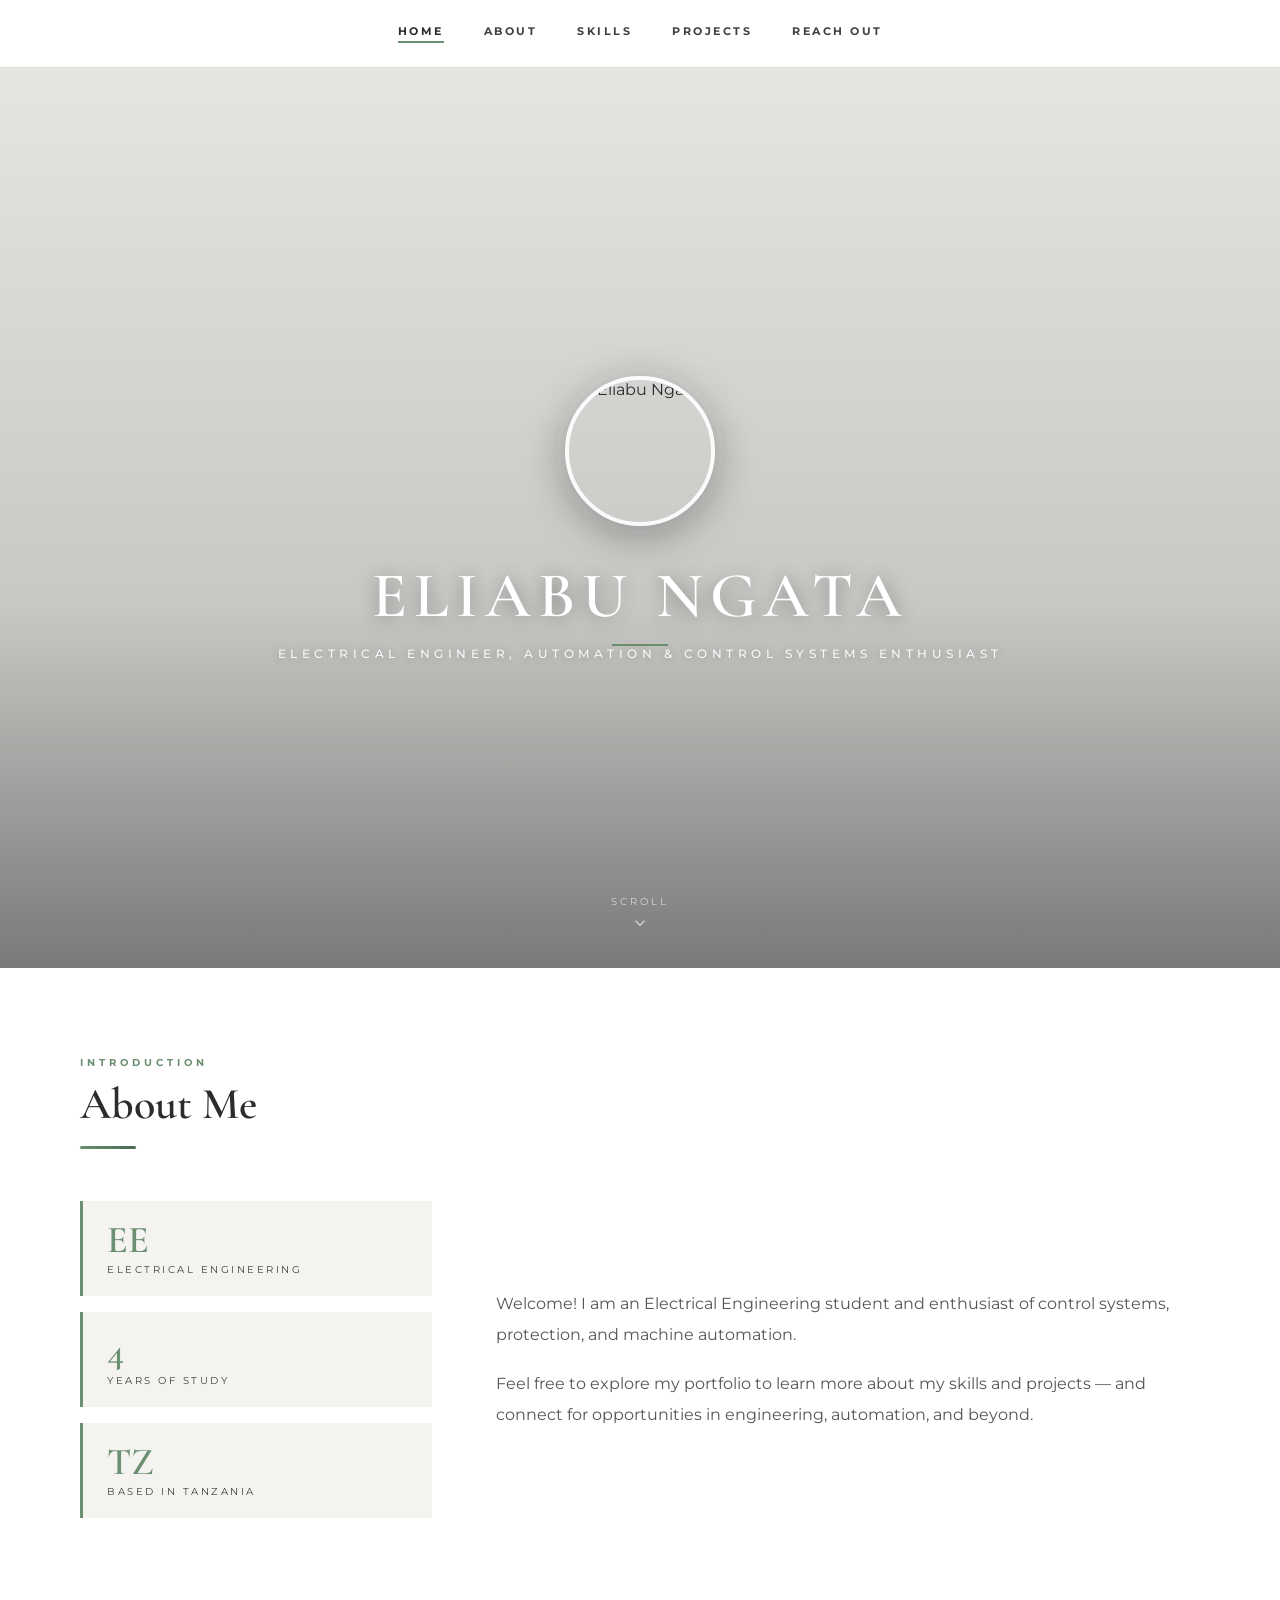
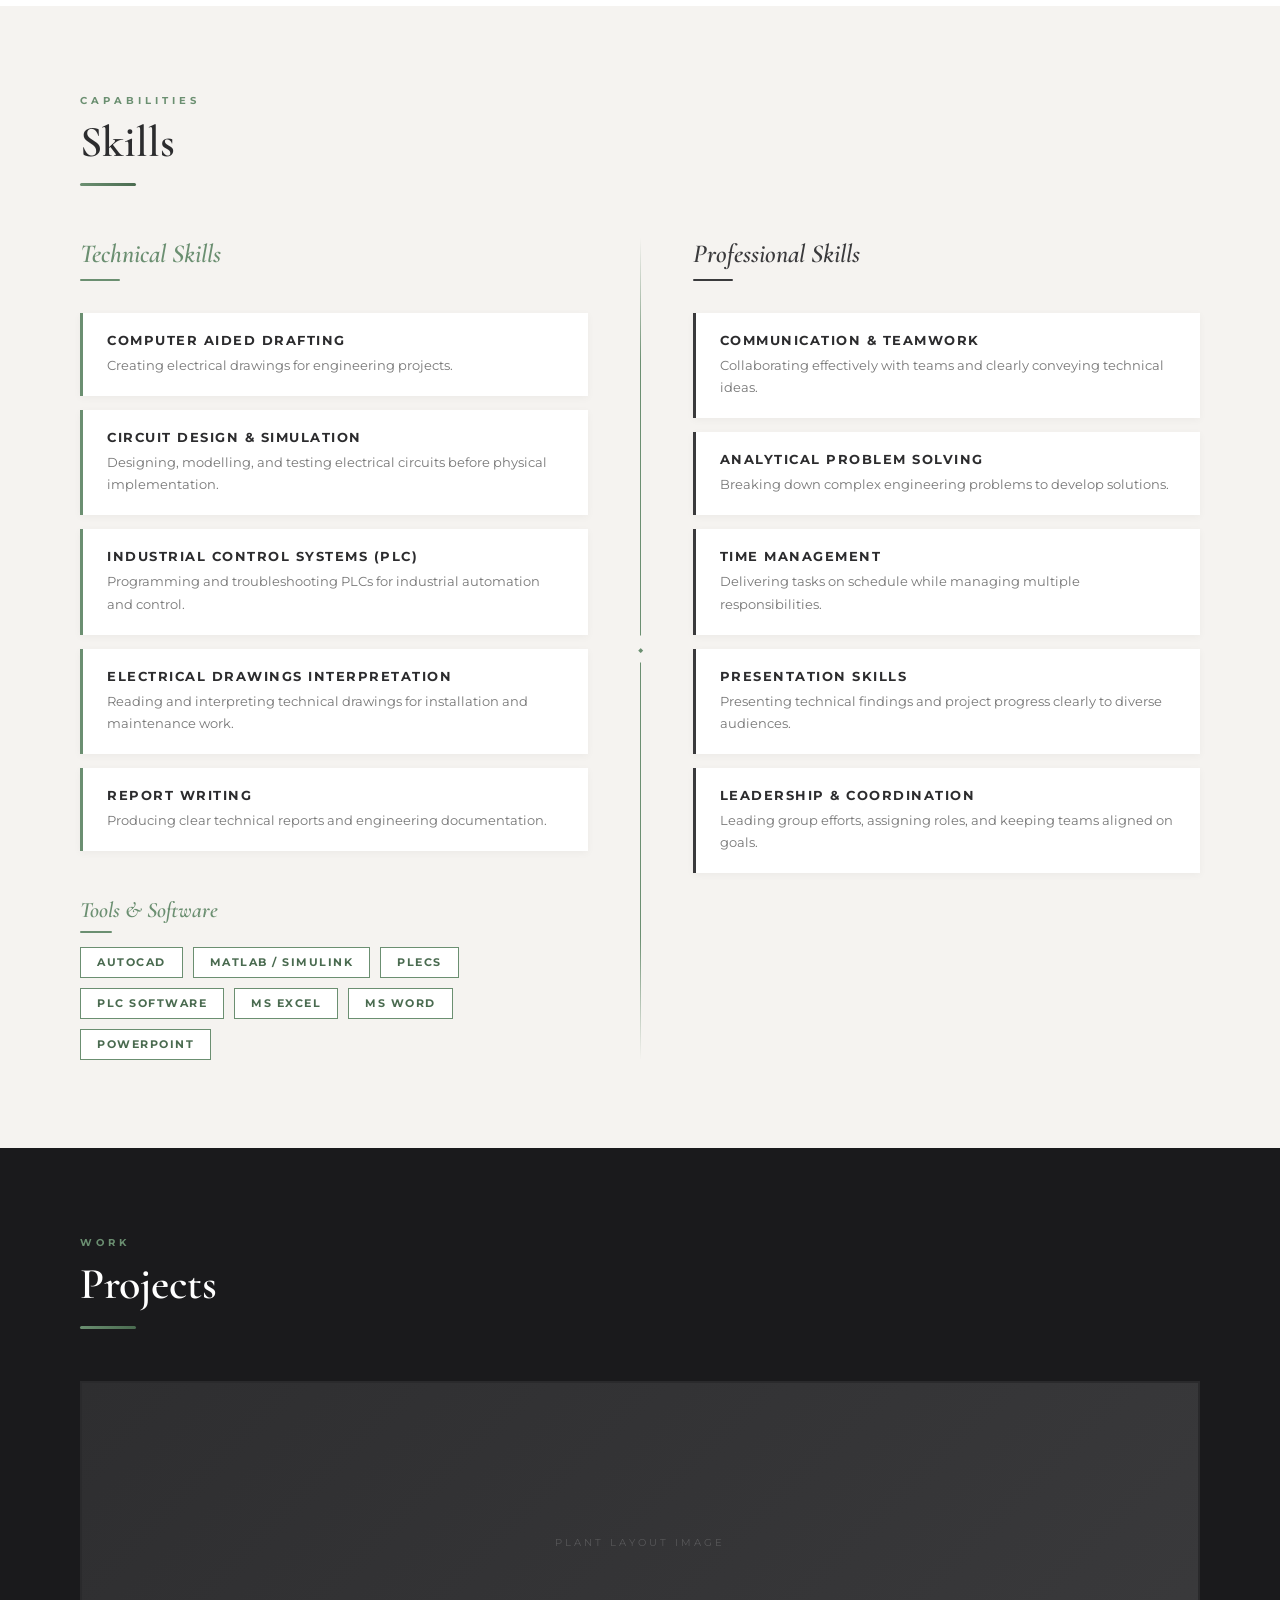
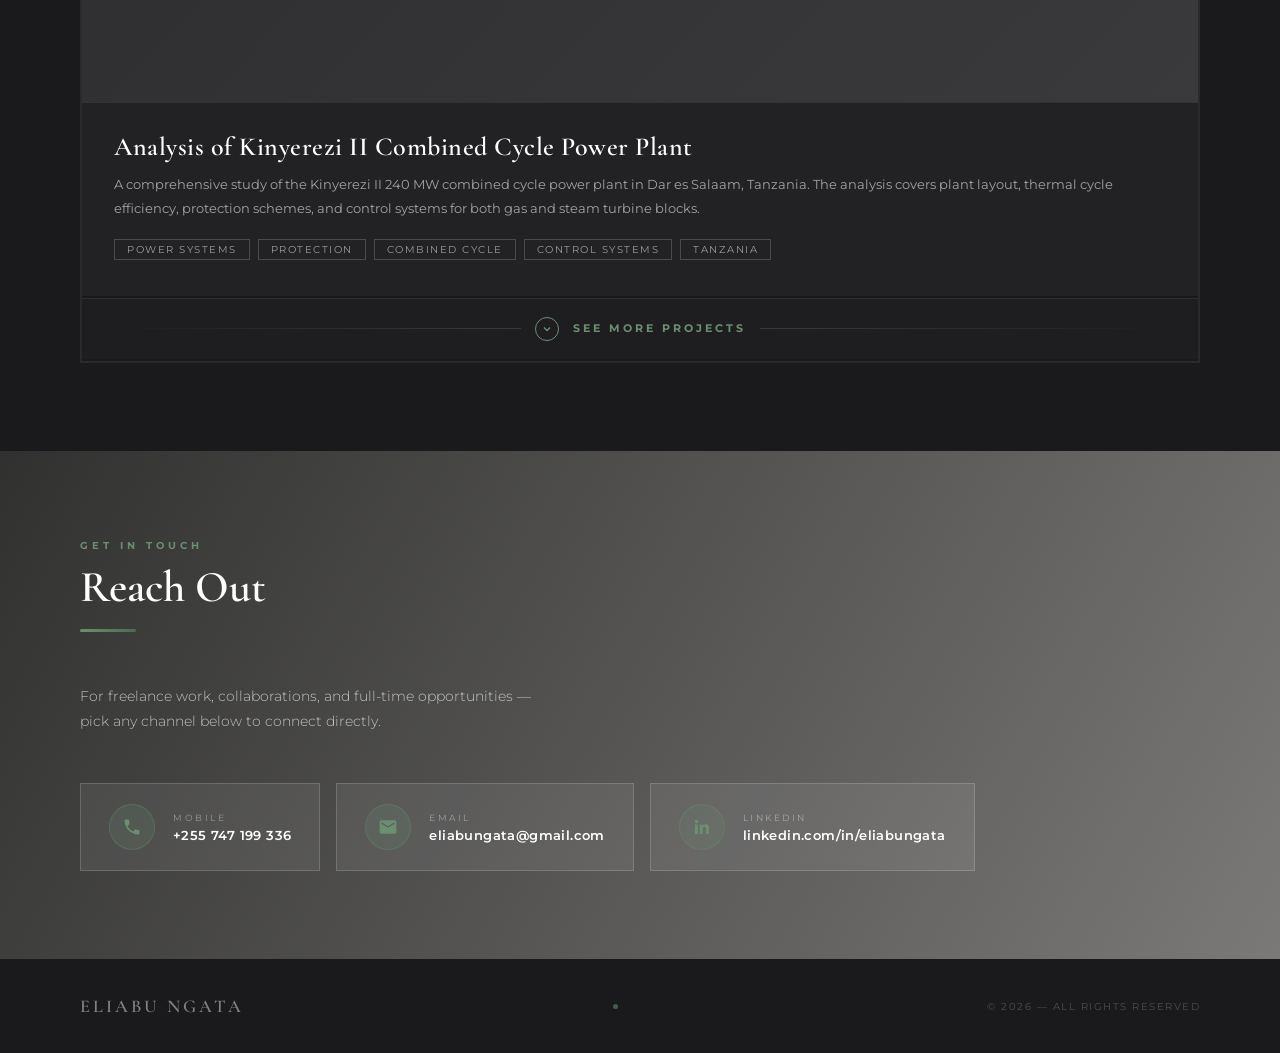
==== commit 45d1d0d5: "Add collapsible projects section with toggle" ====
--- a/index.html
+++ b/index.html
@@ -385,6 +385,80 @@
     .kinyerezi-expand-inner .img-caption {
       font-size: 10px; letter-spacing: 2px; text-transform: uppercase;
       color: rgba(255,255,255,.35); margin-top: 8px; text-align: center;
+    }
+
+    /* ── More Projects collapsible ── */
+    .more-projects-toggle {
+      grid-column: 1 / -1;
+      display: flex;
+      align-items: center;
+      justify-content: center;
+      gap: 14px;
+      padding: 18px 32px;
+      background: #1e1e20;
+      border: none;
+      border-top: 1px solid #2e2e30;
+      cursor: pointer;
+      color: var(--accent);
+      font-family: 'Montserrat', sans-serif;
+      font-size: 10.5px;
+      font-weight: 700;
+      letter-spacing: 3px;
+      text-transform: uppercase;
+      transition: background .25s, color .25s;
+      width: 100%;
+    }
+    .more-projects-toggle:hover {
+      background: #252527;
+      color: #8fba96;
+    }
+    .more-projects-toggle .toggle-icon {
+      display: inline-flex;
+      align-items: center;
+      justify-content: center;
+      width: 24px; height: 24px;
+      border: 1.5px solid var(--accent);
+      border-radius: 50%;
+      transition: transform .35s ease, border-color .25s;
+    }
+    .more-projects-toggle:hover .toggle-icon {
+      border-color: #8fba96;
+    }
+    .more-projects-toggle .toggle-icon svg {
+      width: 12px; height: 12px;
+      fill: none; stroke: currentColor; stroke-width: 2.5;
+      transition: transform .35s ease;
+    }
+    .more-projects-toggle.open .toggle-icon svg {
+      transform: rotate(180deg);
+    }
+    .more-projects-toggle .toggle-line {
+      flex: 1;
+      height: 1px;
+      background: linear-gradient(to right, transparent, #3a3a3c);
+    }
+    .more-projects-toggle .toggle-line.right {
+      background: linear-gradient(to left, transparent, #3a3a3c);
+    }
+
+    /* The collapsible drawer */
+    .more-projects-drawer {
+      grid-column: 1 / -1;
+      display: grid;
+      grid-template-columns: 1fr 1fr;
+      gap: 2px;
+      overflow: hidden;
+      max-height: 0;
+      opacity: 0;
+      transition: max-height .6s cubic-bezier(0.4,0,0.2,1), opacity .45s ease;
+    }
+    .more-projects-drawer.open {
+      max-height: 3000px;
+      opacity: 1;
+    }
+    /* full-width cards inside drawer still span both cols */
+    .more-projects-drawer .project-card[style*="grid-column"] {
+      grid-column: 1 / -1;
     }
 
     /* ════════════════════════════
@@ -628,7 +702,7 @@
 
 <!-- PROJECTS -->
 <section id="projects">
-  <div class="section-wrap reveal">
+  <div class="section-wrap">
     <div class="section-header">
       <span class="section-eyebrow">Work</span>
       <h2 class="section-title">Projects</h2>
@@ -664,34 +738,51 @@
         </div>
       </div>
 
-      <!-- ══ STEPPER MOTOR — NEW PROJECT ══ -->
-      <div class="project-card" style="grid-column: 1 / -1;">
-        <img
-          class="project-card-img"
-          style="height: 320px;"
-          src="images/Simulation circuit for Stepper Motor Speed and Direction control.png"
-          alt="Simulation Circuit for Stepper Motor Speed and Direction Control"
-          onerror="this.style.display='none'; this.nextElementSibling.style.display='flex';"
-        />
-        <div class="project-card-img-placeholder" style="display:none; height:320px;">Simulation Circuit Image</div>
-
-        <div class="project-card-body">
-          <h3>Stepper Motor Speed &amp; Direction Control Using Arduino Uno R3</h3>
-          <p>
-            Design and simulation of a speed and direction control system for a stepper motor using the Arduino Uno R3 microcontroller.
-            The project demonstrates precise step sequencing, variable speed control via PWM logic, and bidirectional motor operation —
-            simulated and validated in a circuit simulation environment before physical implementation.
-          </p>
-          <div class="project-tags">
-            <span class="tag">Arduino Uno R3</span>
-            <span class="tag">Stepper Motor</span>
-            <span class="tag">Motor Control</span>
-            <span class="tag">Embedded Systems</span>
-            <span class="tag">Simulation</span>
-            <span class="tag">Automation</span>
+      <!-- ══ SEE MORE TOGGLE BAR ══ -->
+      <button class="more-projects-toggle" id="moreToggle" onclick="toggleMoreProjects(this)" aria-expanded="false">
+        <span class="toggle-line"></span>
+        <span class="toggle-icon">
+          <svg viewBox="0 0 24 24"><polyline points="6 9 12 15 18 9"/></svg>
+        </span>
+        <span id="moreToggleLabel">See More Projects</span>
+        <span class="toggle-line right"></span>
+      </button>
+
+      <!-- ══ COLLAPSIBLE DRAWER ══ -->
+      <div class="more-projects-drawer" id="moreProjectsDrawer">
+
+        <!-- STEPPER MOTOR PROJECT -->
+        <div class="project-card" style="grid-column: 1 / -1;">
+          <img
+            class="project-card-img"
+            style="height: 320px;"
+            src="https://raw.githubusercontent.com/eliabungata/eliabungata.github.io/main/images/Simulation%20circuit%20for%20Stepper%20Motor%20Speed%20and%20Direction%20control.png"
+            alt="Simulation Circuit for Stepper Motor Speed and Direction Control"
+            onerror="this.style.display='none'; this.nextElementSibling.style.display='flex';"
+          />
+          <div class="project-card-img-placeholder" style="display:none; height:320px;">Simulation Circuit Image</div>
+
+          <div class="project-card-body">
+            <h3>Stepper Motor Speed &amp; Direction Control Using Arduino Uno R3</h3>
+            <p>
+              Design and simulation of a speed and direction control system for a stepper motor using the Arduino Uno R3 microcontroller.
+              The project demonstrates precise step sequencing, variable speed control via PWM logic, and bidirectional motor operation —
+              simulated and validated in a circuit simulation environment before physical implementation.
+            </p>
+            <div class="project-tags">
+              <span class="tag">Arduino Uno R3</span>
+              <span class="tag">Stepper Motor</span>
+              <span class="tag">Motor Control</span>
+              <span class="tag">Embedded Systems</span>
+              <span class="tag">Simulation</span>
+              <span class="tag">Automation</span>
+            </div>
           </div>
         </div>
-      </div>
+
+        <!-- ADD MORE PROJECT CARDS HERE IN FUTURE -->
+
+      </div><!-- end drawer -->
 
     </div>
   </div>
@@ -786,9 +877,16 @@
         revealObserver.unobserve(e.target);
       }
     });
-  }, { threshold: 0.1 });
+  }, { threshold: 0.05, rootMargin: '0px 0px -40px 0px' });
 
   reveals.forEach(r => revealObserver.observe(r));
+
+  /* Fallback: reveal anything still hidden after 1.2s */
+  setTimeout(() => {
+    document.querySelectorAll('.reveal:not(.visible)').forEach(el => {
+      el.classList.add('visible');
+    });
+  }, 1200);
 
   /* ── Kinyerezi protection toggle ── */
   function toggleProtection(btn) {
@@ -798,6 +896,17 @@
     btn.setAttribute('aria-expanded', !isOpen);
     btn.innerHTML = isOpen ? 'See More &nbsp;→' : 'See Less &nbsp;↑';
   }
+
+  /* ── More Projects drawer toggle ── */
+  function toggleMoreProjects(btn) {
+    const drawer = document.getElementById('moreProjectsDrawer');
+    const label  = document.getElementById('moreToggleLabel');
+    const isOpen = drawer.classList.contains('open');
+    drawer.classList.toggle('open');
+    btn.classList.toggle('open');
+    btn.setAttribute('aria-expanded', !isOpen);
+    label.textContent = isOpen ? 'See More Projects' : 'See Less';
+  }
 </script>
 </body>
 </html>
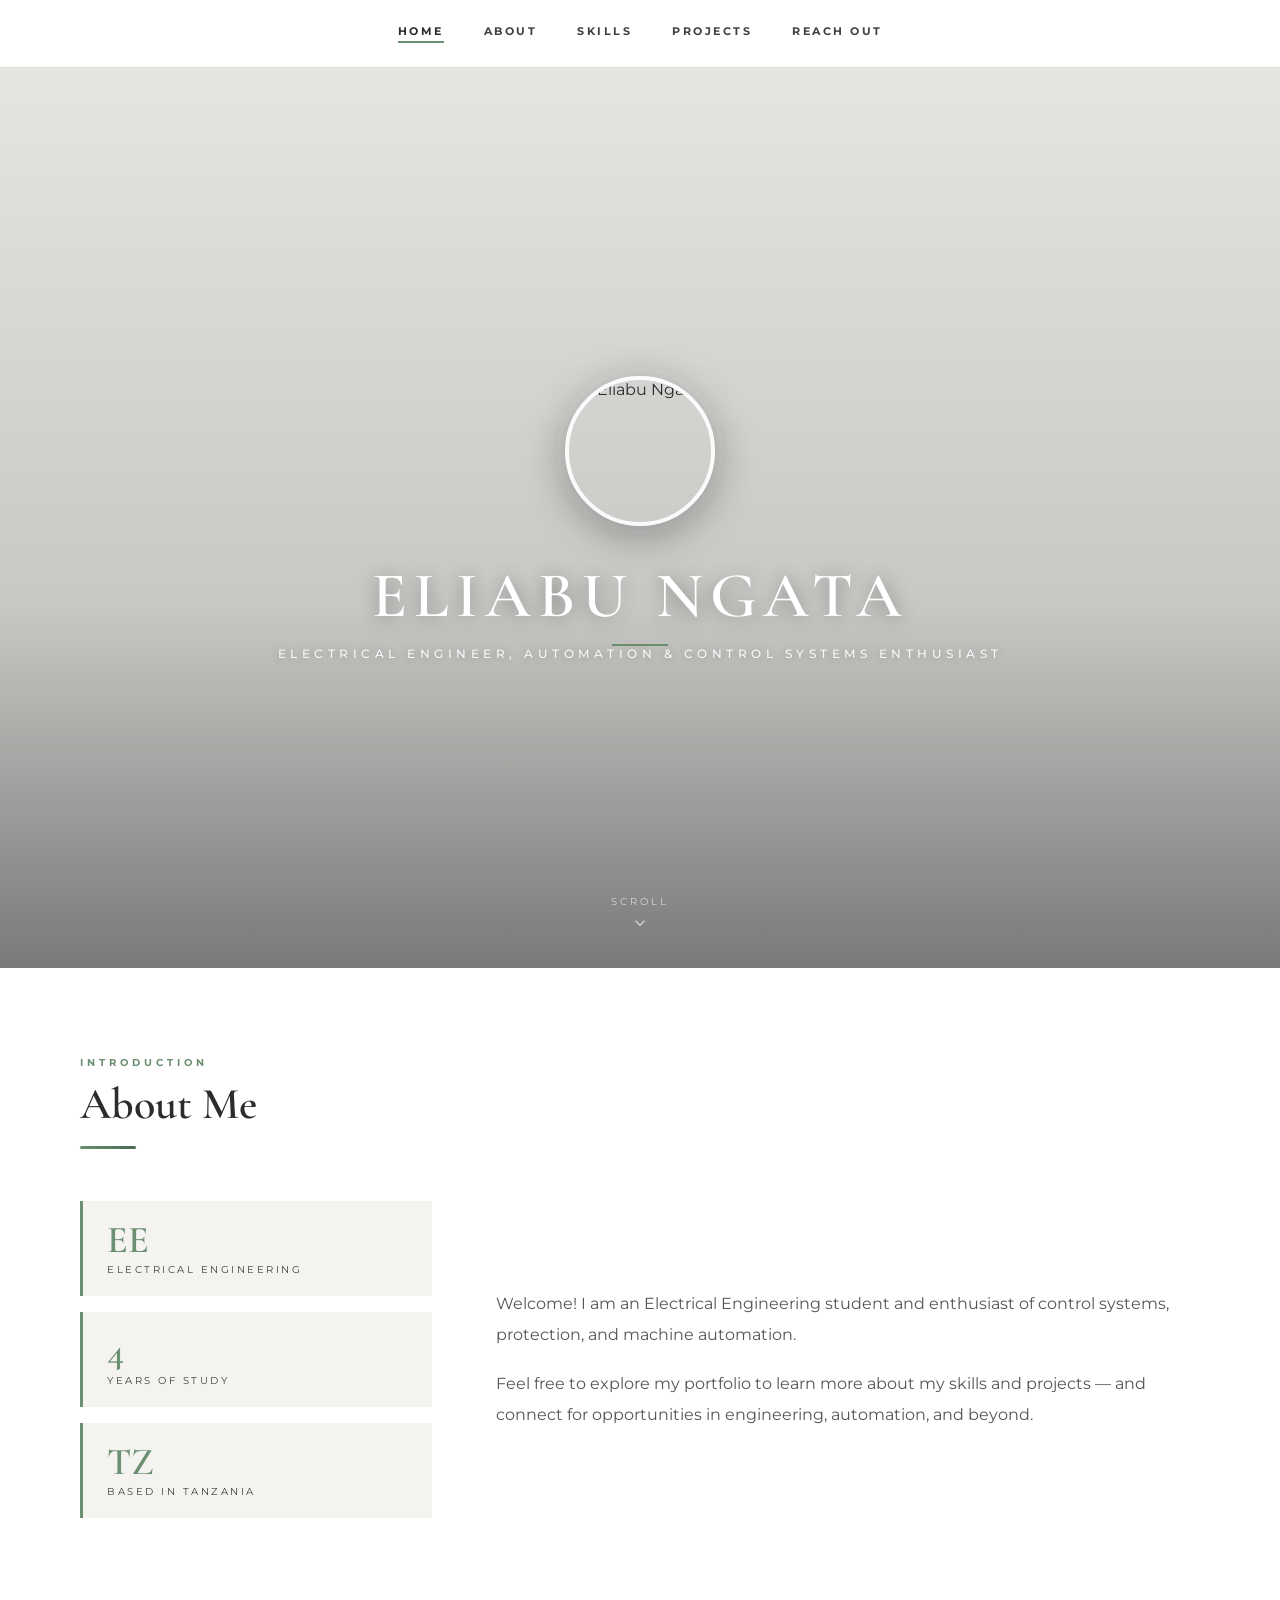
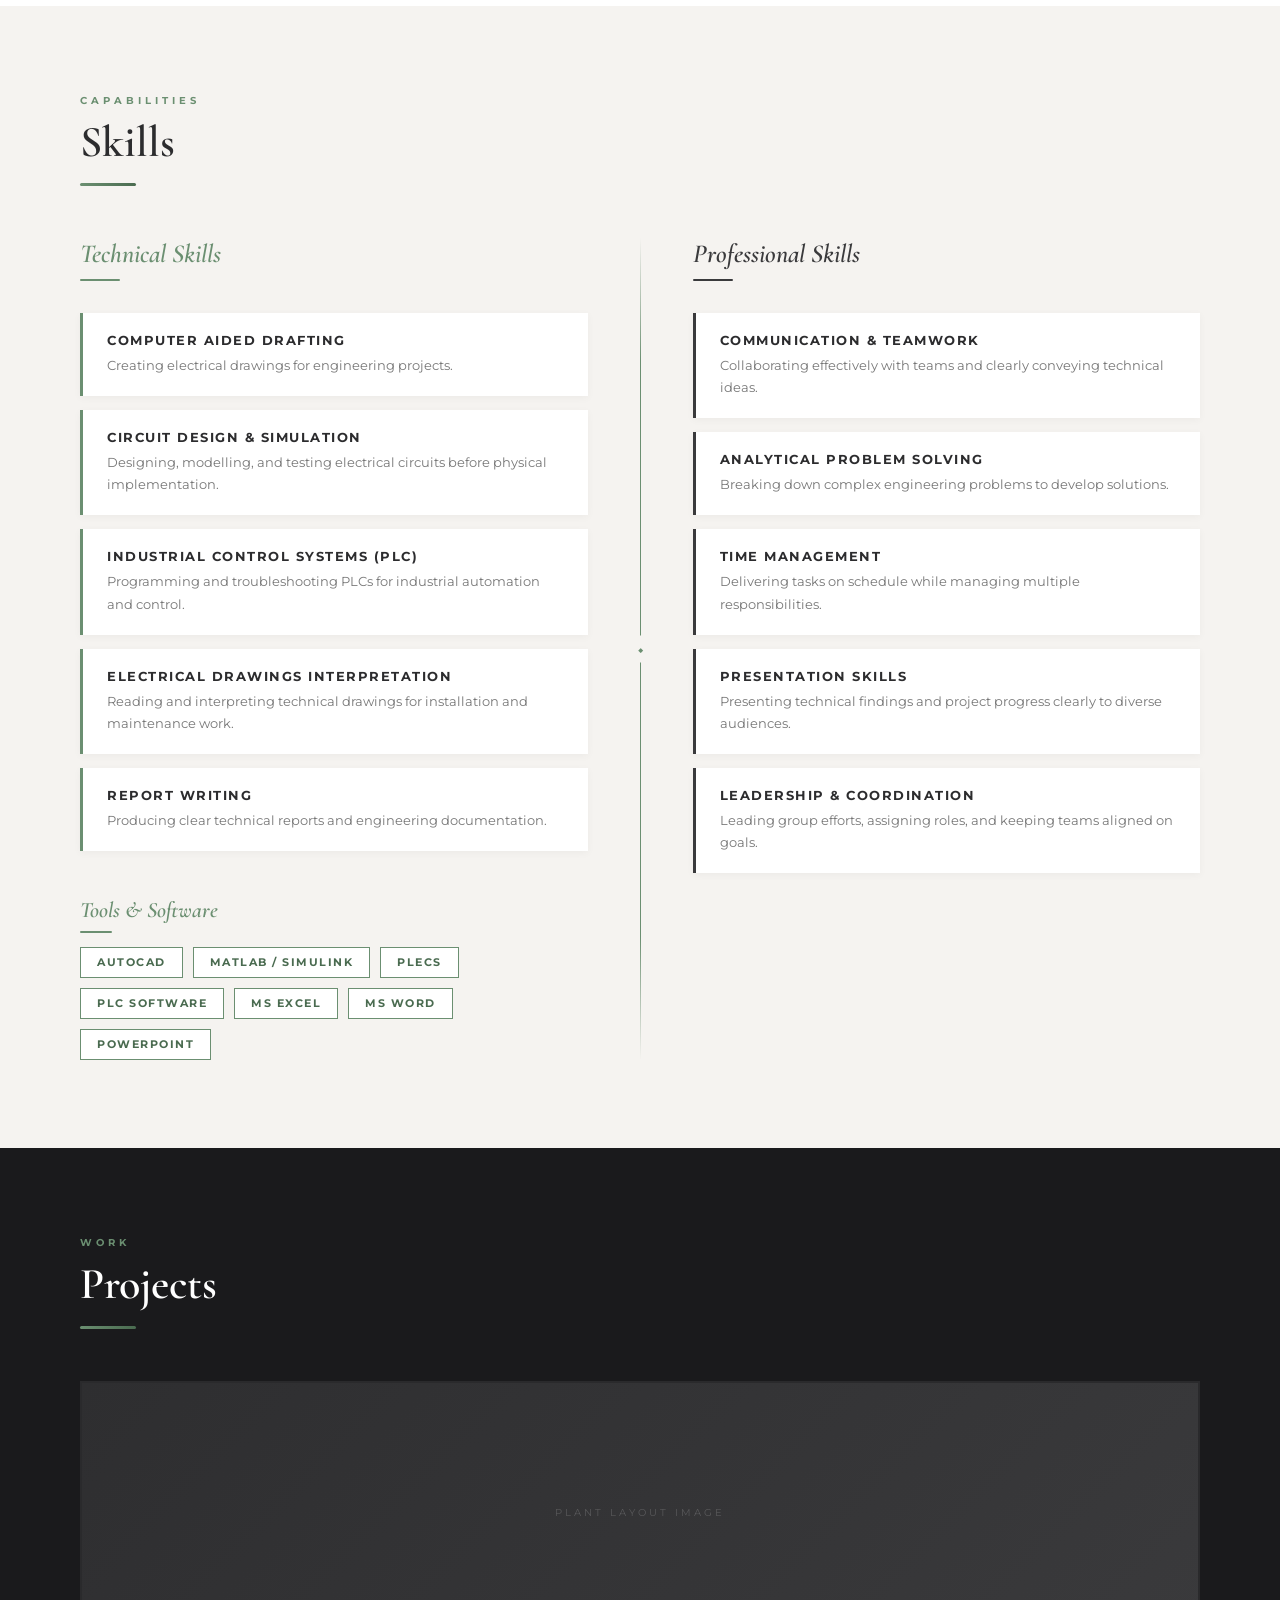
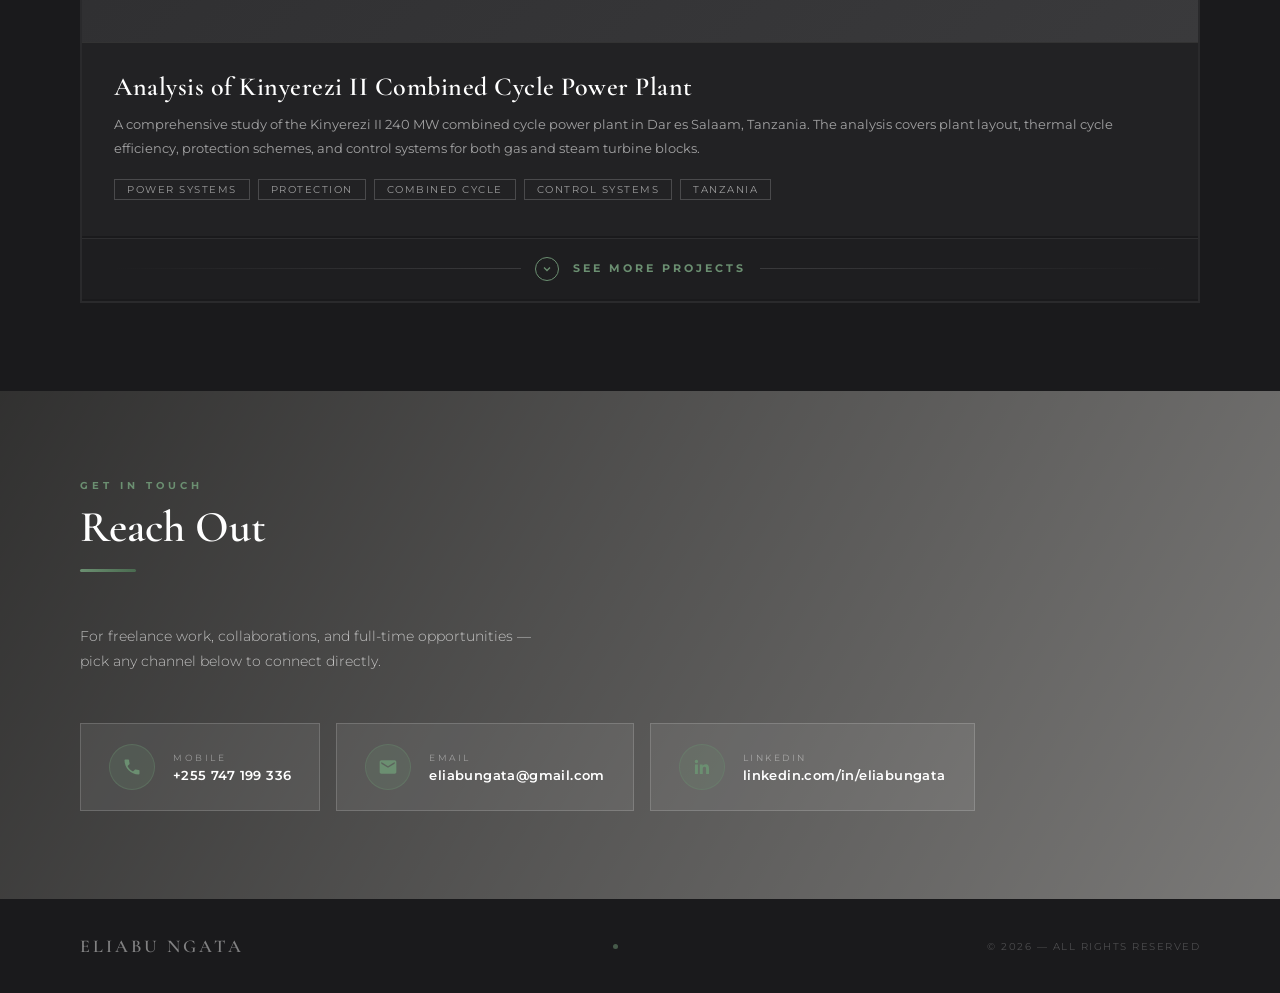
==== commit 9a060018: "Refactor project card image styles and heights" ====
--- a/index.html
+++ b/index.html
@@ -327,8 +327,15 @@
     .project-card:hover { background: #2a2a2c; }
     .project-card:hover::after { width: 100%; }
     .project-card-img {
-      width: 100%; height: 220px; object-fit: cover; object-position: center;
-      display: block; filter: brightness(.85); transition: filter .3s;
+      width: 100%;
+      height: auto;
+      max-height: 520px;
+      object-fit: contain;
+      object-position: center;
+      display: block;
+      background: #111113;
+      filter: brightness(.92);
+      transition: filter .3s;
     }
     .project-card:hover .project-card-img { filter: brightness(1); }
     .project-card-img-placeholder {
@@ -714,12 +721,11 @@
       <div class="project-card" style="grid-column: 1 / -1;">
         <img
           class="project-card-img"
-          style="height: 320px;"
           src="https://raw.githubusercontent.com/eliabungata/eliabungata.github.io/main/images/KINYEREZI%20II%20PLANT%20LAYOUT%20FOR%20ONE%20BLOCK.png"
           alt="Kinyerezi II Plant Layout for One Block"
           onerror="this.style.display='none'; this.nextElementSibling.style.display='flex';"
         />
-        <div class="project-card-img-placeholder" style="display:none; height:320px;">Plant Layout Image</div>
+        <div class="project-card-img-placeholder" style="display:none; height:260px;">Plant Layout Image</div>
 
         <div class="project-card-body">
           <h3>Analysis of Kinyerezi II Combined Cycle Power Plant</h3>
@@ -755,12 +761,11 @@
         <div class="project-card" style="grid-column: 1 / -1;">
           <img
             class="project-card-img"
-            style="height: 320px;"
             src="https://raw.githubusercontent.com/eliabungata/eliabungata.github.io/main/images/Simulation%20circuit%20for%20Stepper%20Motor%20Speed%20and%20Direction%20control.png"
             alt="Simulation Circuit for Stepper Motor Speed and Direction Control"
             onerror="this.style.display='none'; this.nextElementSibling.style.display='flex';"
           />
-          <div class="project-card-img-placeholder" style="display:none; height:320px;">Simulation Circuit Image</div>
+          <div class="project-card-img-placeholder" style="display:none; height:260px;">Simulation Circuit Image</div>
 
           <div class="project-card-body">
             <h3>Stepper Motor Speed &amp; Direction Control Using Arduino Uno R3</h3>
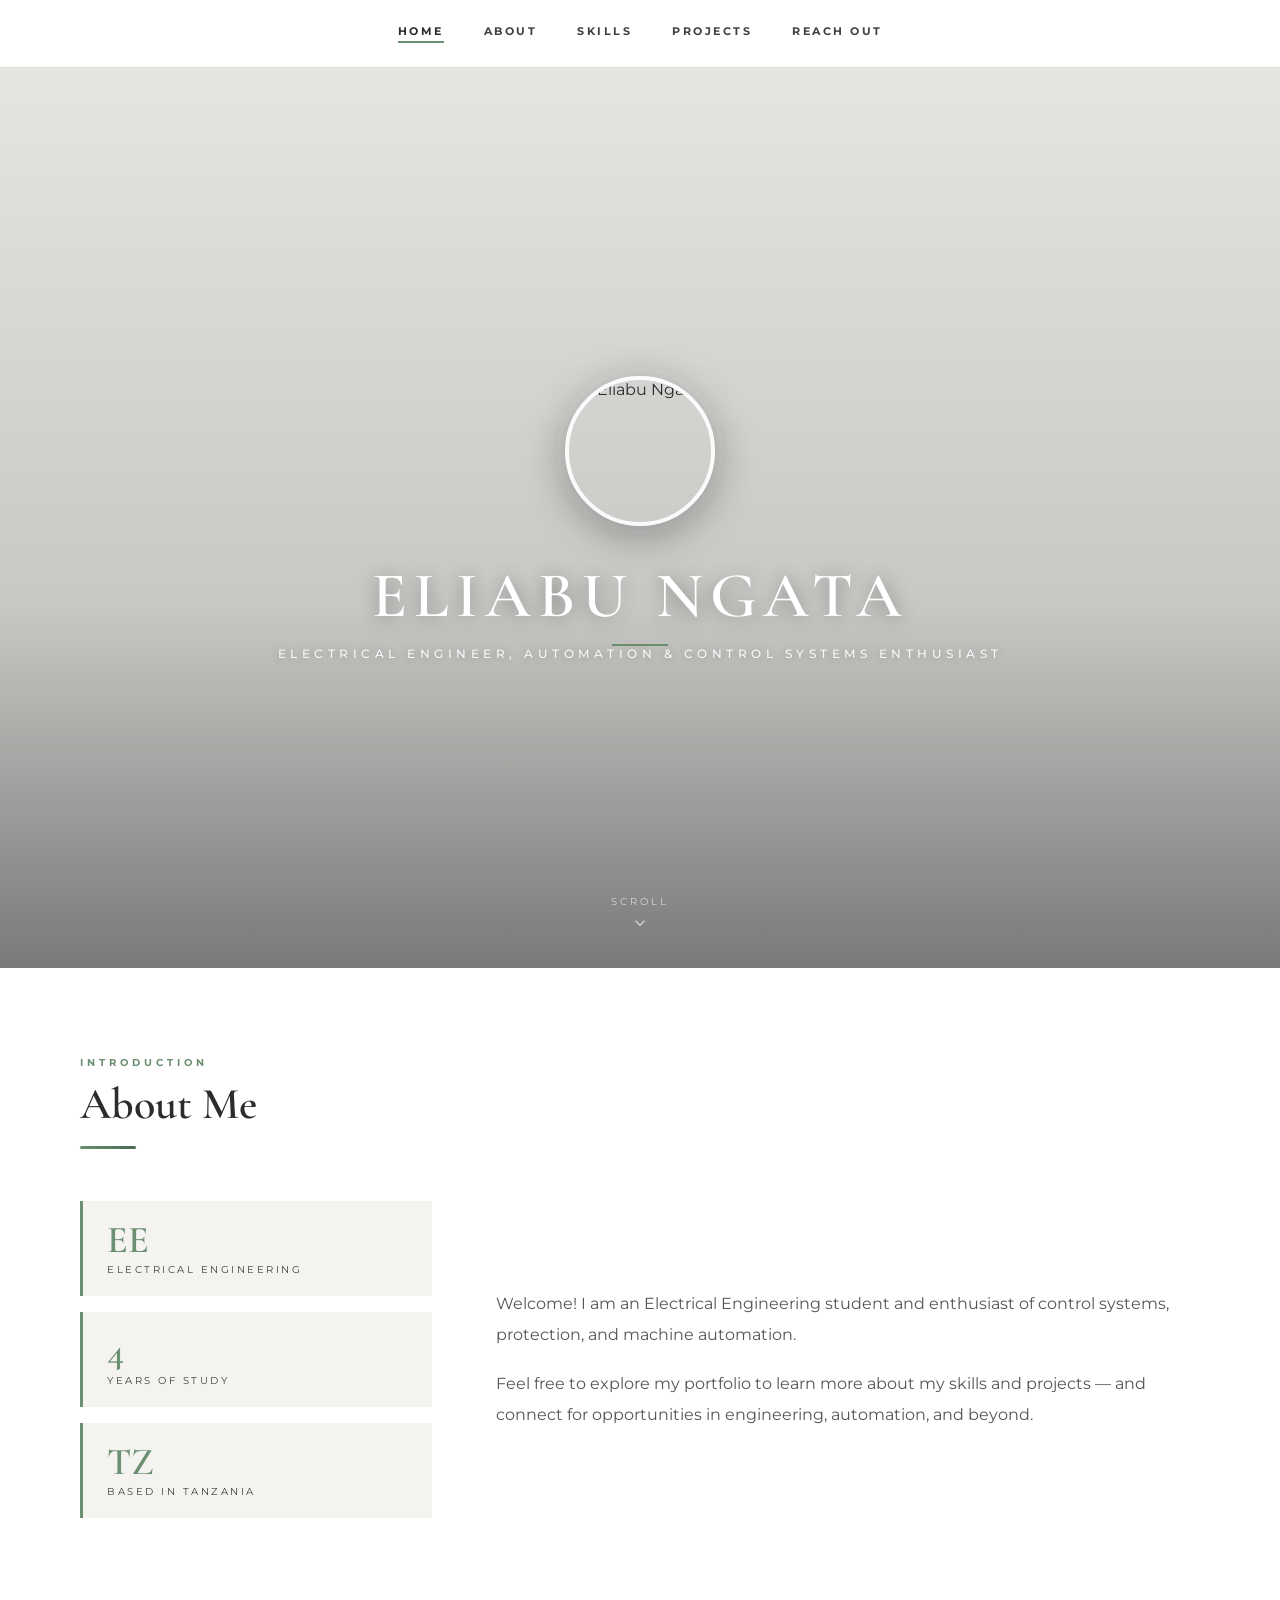
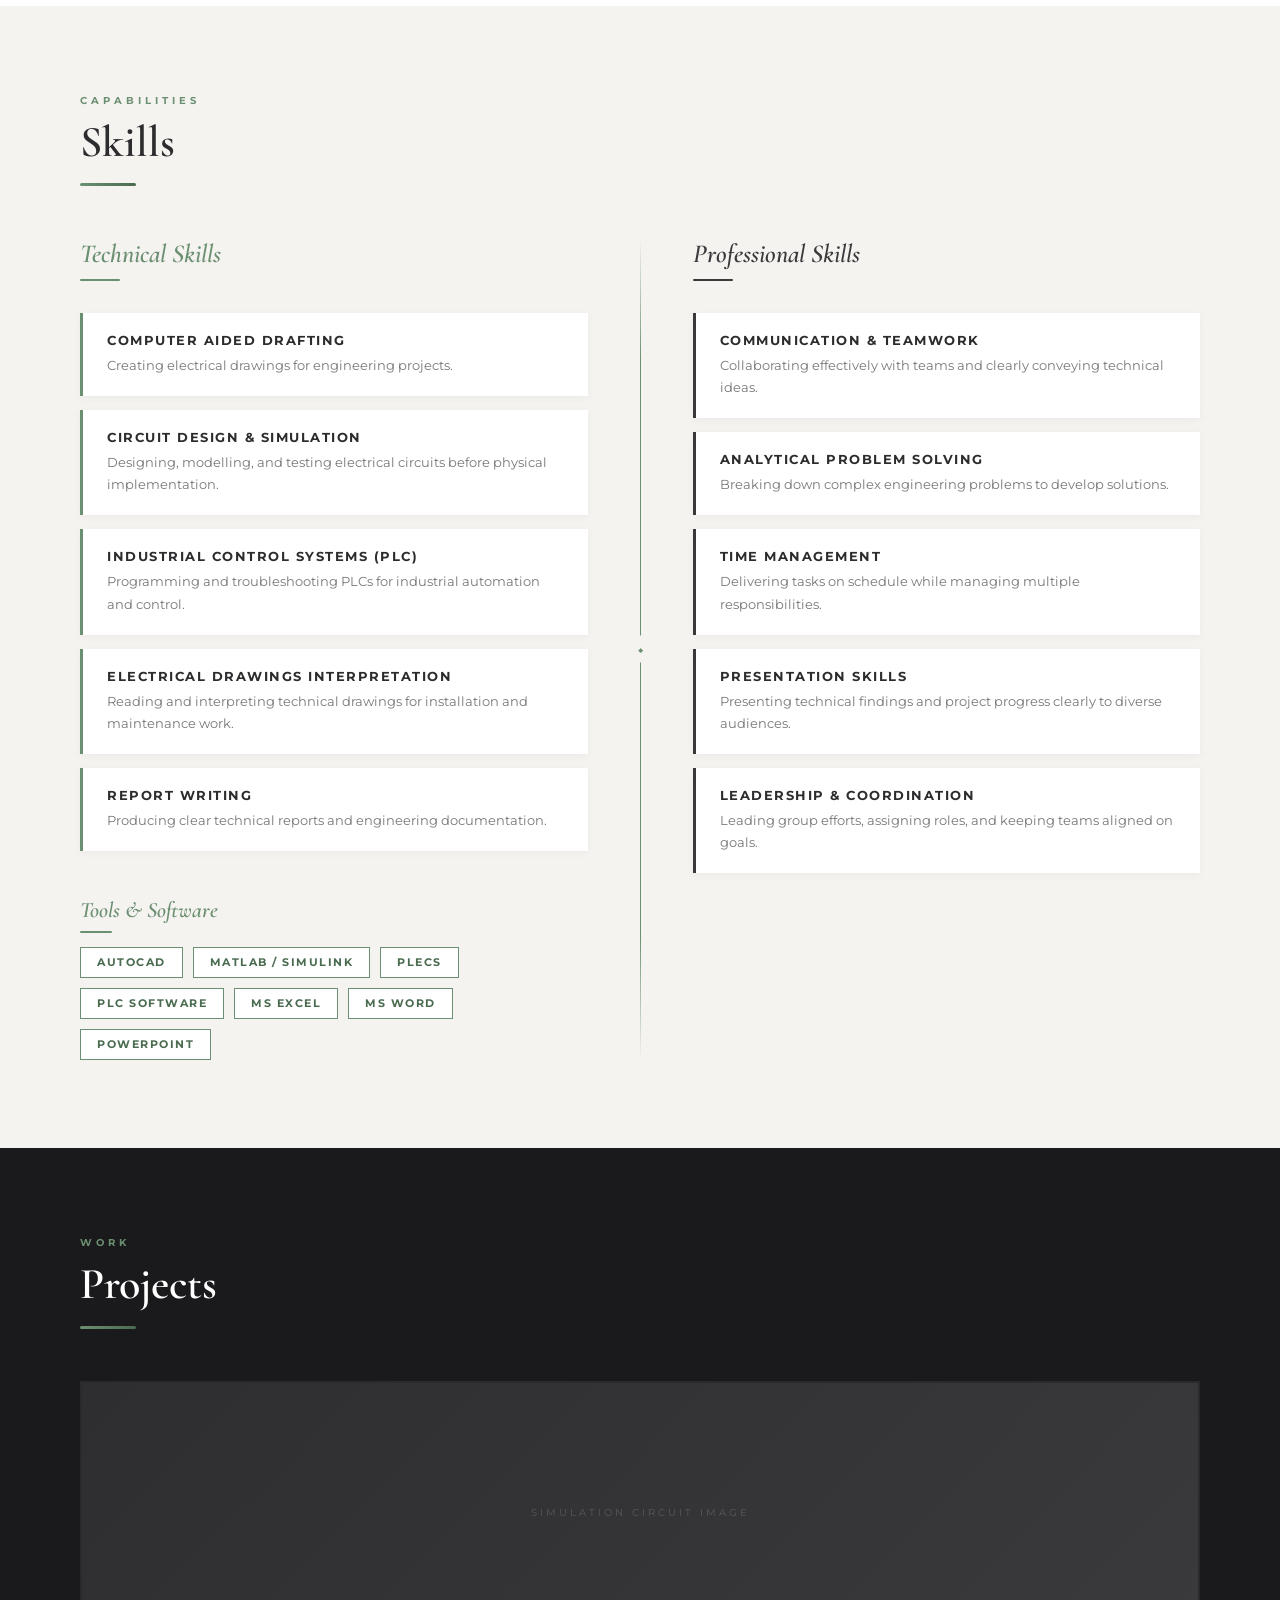
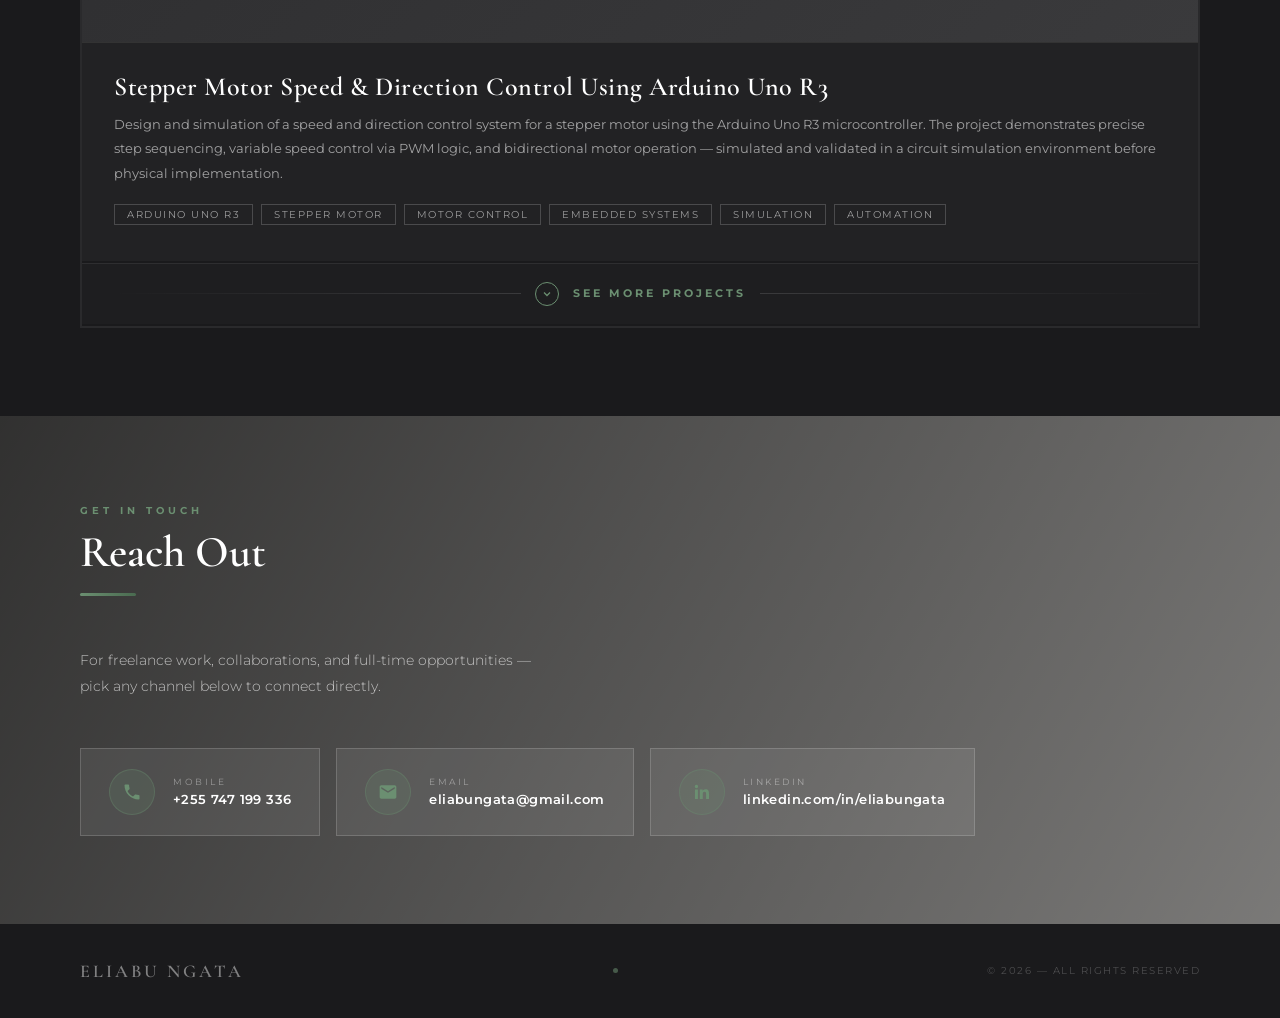
==== commit e24d84b7: "Replace Kinyerezi II project with Stepper Motor project" ====
--- a/index.html
+++ b/index.html
@@ -717,29 +717,30 @@
     </div>
     <div class="projects-grid">
 
-      <!-- ══ KINYEREZI II — spans full width ══ -->
+      <!-- ══ STEPPER MOTOR — featured (always visible) ══ -->
       <div class="project-card" style="grid-column: 1 / -1;">
         <img
           class="project-card-img"
-          src="https://raw.githubusercontent.com/eliabungata/eliabungata.github.io/main/images/KINYEREZI%20II%20PLANT%20LAYOUT%20FOR%20ONE%20BLOCK.png"
-          alt="Kinyerezi II Plant Layout for One Block"
+          src="https://raw.githubusercontent.com/eliabungata/eliabungata.github.io/main/images/Simulation%20circuit%20for%20Stepper%20Motor%20Speed%20and%20Direction%20control.png"
+          alt="Simulation Circuit for Stepper Motor Speed and Direction Control"
           onerror="this.style.display='none'; this.nextElementSibling.style.display='flex';"
         />
-        <div class="project-card-img-placeholder" style="display:none; height:260px;">Plant Layout Image</div>
+        <div class="project-card-img-placeholder" style="display:none; height:260px;">Simulation Circuit Image</div>
 
         <div class="project-card-body">
-          <h3>Analysis of Kinyerezi II Combined Cycle Power Plant</h3>
+          <h3>Stepper Motor Speed &amp; Direction Control Using Arduino Uno R3</h3>
           <p>
-            A comprehensive study of the Kinyerezi II 240 MW combined cycle power plant in Dar es Salaam, Tanzania.
-            The analysis covers plant layout, thermal cycle efficiency, protection schemes, and control systems
-            for both gas and steam turbine blocks.
+            Design and simulation of a speed and direction control system for a stepper motor using the Arduino Uno R3 microcontroller.
+            The project demonstrates precise step sequencing, variable speed control via PWM logic, and bidirectional motor operation —
+            simulated and validated in a circuit simulation environment before physical implementation.
           </p>
           <div class="project-tags">
-            <span class="tag">Power Systems</span>
-            <span class="tag">Protection</span>
-            <span class="tag">Combined Cycle</span>
-            <span class="tag">Control Systems</span>
-            <span class="tag">Tanzania</span>
+            <span class="tag">Arduino Uno R3</span>
+            <span class="tag">Stepper Motor</span>
+            <span class="tag">Motor Control</span>
+            <span class="tag">Embedded Systems</span>
+            <span class="tag">Simulation</span>
+            <span class="tag">Automation</span>
           </div>
         </div>
       </div>
@@ -757,30 +758,29 @@
       <!-- ══ COLLAPSIBLE DRAWER ══ -->
       <div class="more-projects-drawer" id="moreProjectsDrawer">
 
-        <!-- STEPPER MOTOR PROJECT -->
+        <!-- KINYEREZI II PROJECT -->
         <div class="project-card" style="grid-column: 1 / -1;">
           <img
             class="project-card-img"
-            src="https://raw.githubusercontent.com/eliabungata/eliabungata.github.io/main/images/Simulation%20circuit%20for%20Stepper%20Motor%20Speed%20and%20Direction%20control.png"
-            alt="Simulation Circuit for Stepper Motor Speed and Direction Control"
+            src="https://raw.githubusercontent.com/eliabungata/eliabungata.github.io/main/images/KINYEREZI%20II%20PLANT%20LAYOUT%20FOR%20ONE%20BLOCK.png"
+            alt="Kinyerezi II Plant Layout for One Block"
             onerror="this.style.display='none'; this.nextElementSibling.style.display='flex';"
           />
-          <div class="project-card-img-placeholder" style="display:none; height:260px;">Simulation Circuit Image</div>
+          <div class="project-card-img-placeholder" style="display:none; height:260px;">Plant Layout Image</div>
 
           <div class="project-card-body">
-            <h3>Stepper Motor Speed &amp; Direction Control Using Arduino Uno R3</h3>
+            <h3>Analysis of Kinyerezi II Combined Cycle Power Plant</h3>
             <p>
-              Design and simulation of a speed and direction control system for a stepper motor using the Arduino Uno R3 microcontroller.
-              The project demonstrates precise step sequencing, variable speed control via PWM logic, and bidirectional motor operation —
-              simulated and validated in a circuit simulation environment before physical implementation.
+              A comprehensive study of the Kinyerezi II 240 MW combined cycle power plant in Dar es Salaam, Tanzania.
+              The analysis covers plant layout, thermal cycle efficiency, protection schemes, and control systems
+              for both gas and steam turbine blocks.
             </p>
             <div class="project-tags">
-              <span class="tag">Arduino Uno R3</span>
-              <span class="tag">Stepper Motor</span>
-              <span class="tag">Motor Control</span>
-              <span class="tag">Embedded Systems</span>
-              <span class="tag">Simulation</span>
-              <span class="tag">Automation</span>
+              <span class="tag">Power Systems</span>
+              <span class="tag">Protection</span>
+              <span class="tag">Combined Cycle</span>
+              <span class="tag">Control Systems</span>
+              <span class="tag">Tanzania</span>
             </div>
           </div>
         </div>
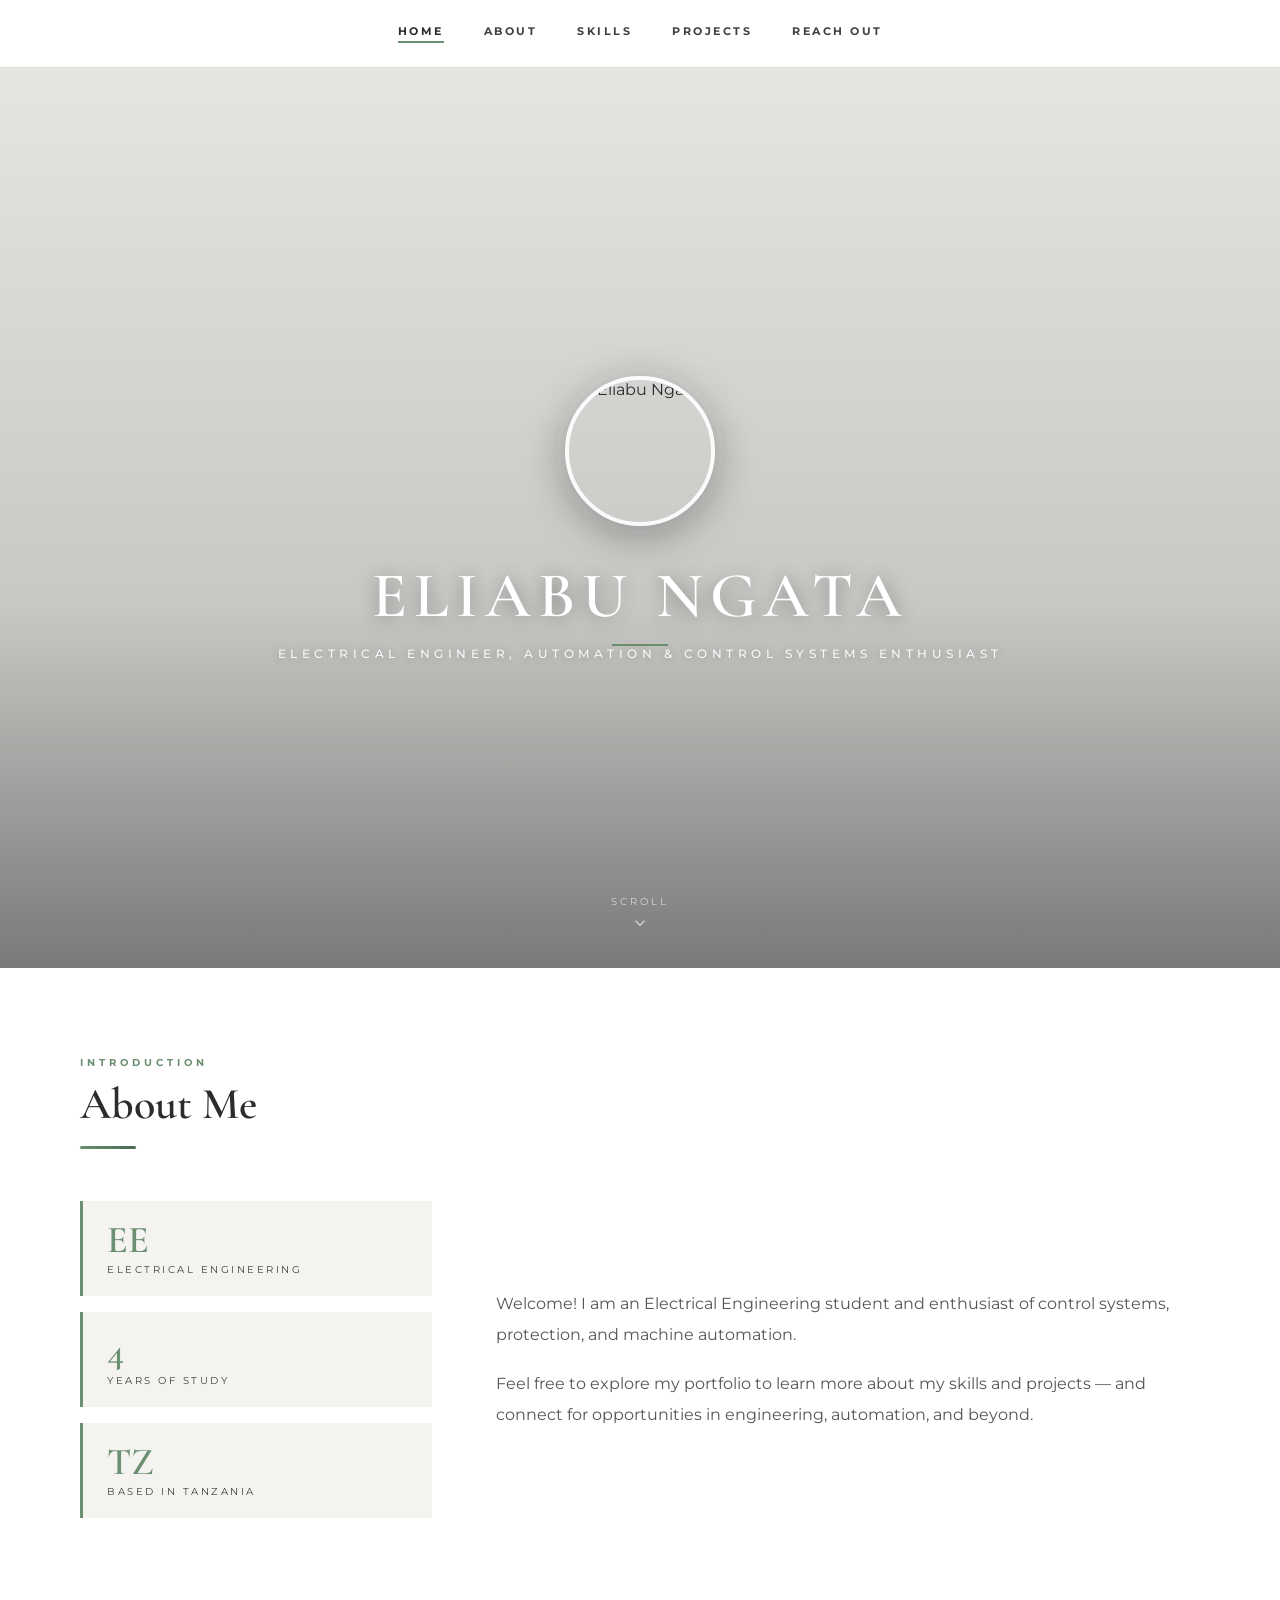
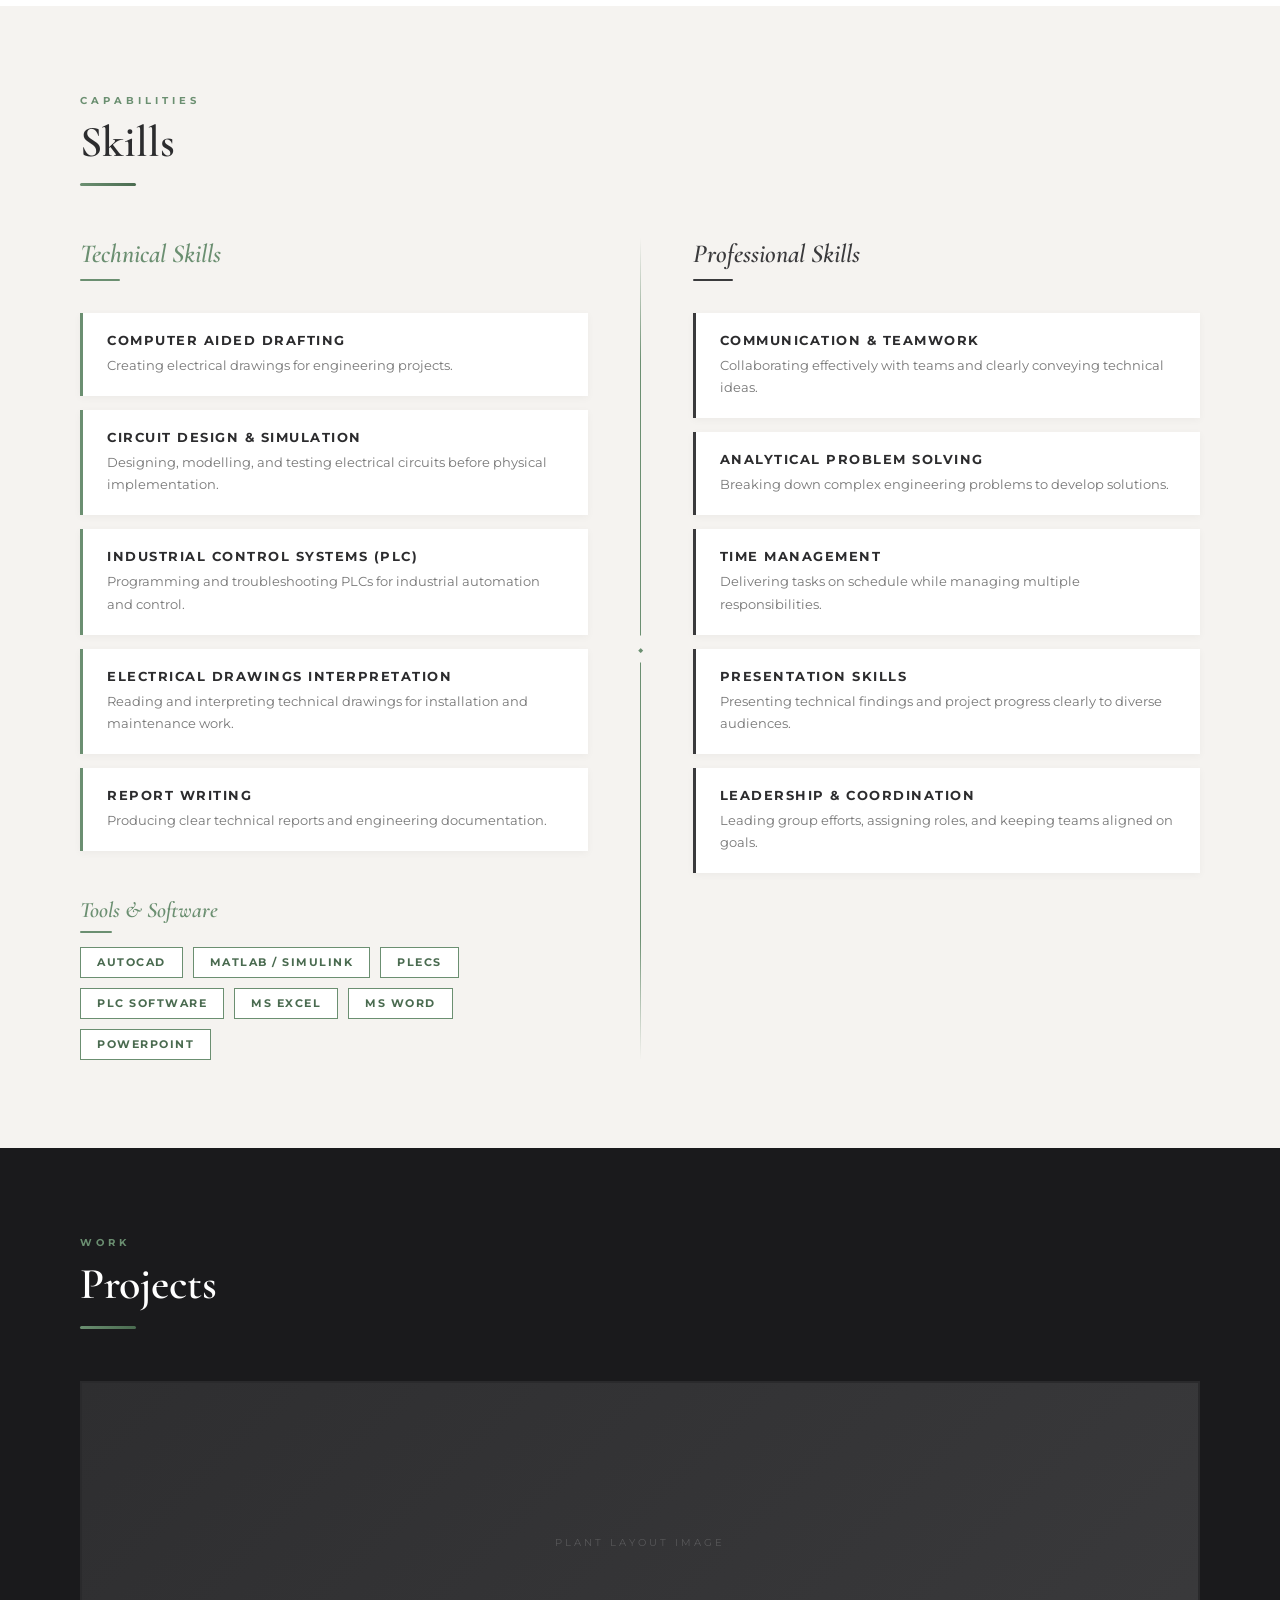
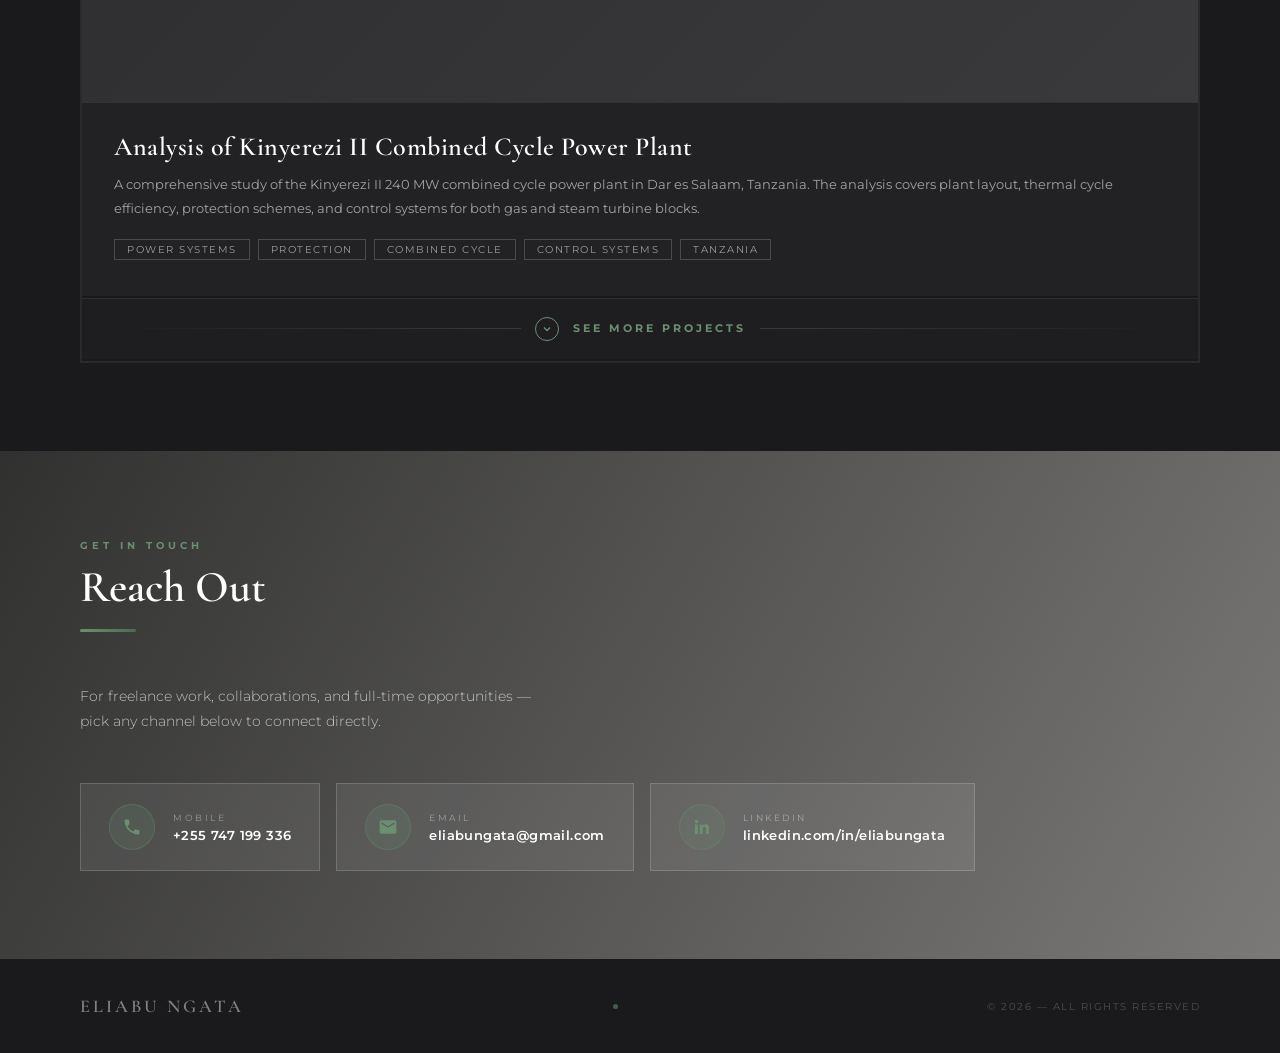
==== commit f3c12b38: "Update index.html" ====
--- a/index.html
+++ b/index.html
@@ -327,15 +327,8 @@
     .project-card:hover { background: #2a2a2c; }
     .project-card:hover::after { width: 100%; }
     .project-card-img {
-      width: 100%;
-      height: auto;
-      max-height: 520px;
-      object-fit: contain;
-      object-position: center;
-      display: block;
-      background: #111113;
-      filter: brightness(.92);
-      transition: filter .3s;
+      width: 100%; height: 220px; object-fit: cover; object-position: center;
+      display: block; filter: brightness(.85); transition: filter .3s;
     }
     .project-card:hover .project-card-img { filter: brightness(1); }
     .project-card-img-placeholder {
@@ -717,30 +710,30 @@
     </div>
     <div class="projects-grid">
 
-      <!-- ══ STEPPER MOTOR — featured (always visible) ══ -->
+      <!-- ══ KINYEREZI II — spans full width ══ -->
       <div class="project-card" style="grid-column: 1 / -1;">
         <img
           class="project-card-img"
-          src="https://raw.githubusercontent.com/eliabungata/eliabungata.github.io/main/images/Simulation%20circuit%20for%20Stepper%20Motor%20Speed%20and%20Direction%20control.png"
-          alt="Simulation Circuit for Stepper Motor Speed and Direction Control"
+          style="height: 320px;"
+          src="https://raw.githubusercontent.com/eliabungata/eliabungata.github.io/main/images/KINYEREZI%20II%20PLANT%20LAYOUT%20FOR%20ONE%20BLOCK.png"
+          alt="Kinyerezi II Plant Layout for One Block"
           onerror="this.style.display='none'; this.nextElementSibling.style.display='flex';"
         />
-        <div class="project-card-img-placeholder" style="display:none; height:260px;">Simulation Circuit Image</div>
+        <div class="project-card-img-placeholder" style="display:none; height:320px;">Plant Layout Image</div>
 
         <div class="project-card-body">
-          <h3>Stepper Motor Speed &amp; Direction Control Using Arduino Uno R3</h3>
+          <h3>Analysis of Kinyerezi II Combined Cycle Power Plant</h3>
           <p>
-            Design and simulation of a speed and direction control system for a stepper motor using the Arduino Uno R3 microcontroller.
-            The project demonstrates precise step sequencing, variable speed control via PWM logic, and bidirectional motor operation —
-            simulated and validated in a circuit simulation environment before physical implementation.
+            A comprehensive study of the Kinyerezi II 240 MW combined cycle power plant in Dar es Salaam, Tanzania.
+            The analysis covers plant layout, thermal cycle efficiency, protection schemes, and control systems
+            for both gas and steam turbine blocks.
           </p>
           <div class="project-tags">
-            <span class="tag">Arduino Uno R3</span>
-            <span class="tag">Stepper Motor</span>
-            <span class="tag">Motor Control</span>
-            <span class="tag">Embedded Systems</span>
-            <span class="tag">Simulation</span>
-            <span class="tag">Automation</span>
+            <span class="tag">Power Systems</span>
+            <span class="tag">Protection</span>
+            <span class="tag">Combined Cycle</span>
+            <span class="tag">Control Systems</span>
+            <span class="tag">Tanzania</span>
           </div>
         </div>
       </div>
@@ -758,29 +751,31 @@
       <!-- ══ COLLAPSIBLE DRAWER ══ -->
       <div class="more-projects-drawer" id="moreProjectsDrawer">
 
-        <!-- KINYEREZI II PROJECT -->
+        <!-- STEPPER MOTOR PROJECT -->
         <div class="project-card" style="grid-column: 1 / -1;">
           <img
             class="project-card-img"
-            src="https://raw.githubusercontent.com/eliabungata/eliabungata.github.io/main/images/KINYEREZI%20II%20PLANT%20LAYOUT%20FOR%20ONE%20BLOCK.png"
-            alt="Kinyerezi II Plant Layout for One Block"
+            style="height: 320px;"
+            src="https://raw.githubusercontent.com/eliabungata/eliabungata.github.io/main/images/Simulation%20circuit%20for%20Stepper%20Motor%20Speed%20and%20Direction%20control.png"
+            alt="Simulation Circuit for Stepper Motor Speed and Direction Control"
             onerror="this.style.display='none'; this.nextElementSibling.style.display='flex';"
           />
-          <div class="project-card-img-placeholder" style="display:none; height:260px;">Plant Layout Image</div>
+          <div class="project-card-img-placeholder" style="display:none; height:320px;">Simulation Circuit Image</div>
 
           <div class="project-card-body">
-            <h3>Analysis of Kinyerezi II Combined Cycle Power Plant</h3>
+            <h3>Stepper Motor Speed &amp; Direction Control Using Arduino Uno R3</h3>
             <p>
-              A comprehensive study of the Kinyerezi II 240 MW combined cycle power plant in Dar es Salaam, Tanzania.
-              The analysis covers plant layout, thermal cycle efficiency, protection schemes, and control systems
-              for both gas and steam turbine blocks.
+              Design and simulation of a speed and direction control system for a stepper motor using the Arduino Uno R3 microcontroller.
+              The project demonstrates precise step sequencing, variable speed control via PWM logic, and bidirectional motor operation —
+              simulated and validated in a circuit simulation environment before physical implementation.
             </p>
             <div class="project-tags">
-              <span class="tag">Power Systems</span>
-              <span class="tag">Protection</span>
-              <span class="tag">Combined Cycle</span>
-              <span class="tag">Control Systems</span>
-              <span class="tag">Tanzania</span>
+              <span class="tag">Arduino Uno R3</span>
+              <span class="tag">Stepper Motor</span>
+              <span class="tag">Motor Control</span>
+              <span class="tag">Embedded Systems</span>
+              <span class="tag">Simulation</span>
+              <span class="tag">Automation</span>
             </div>
           </div>
         </div>
